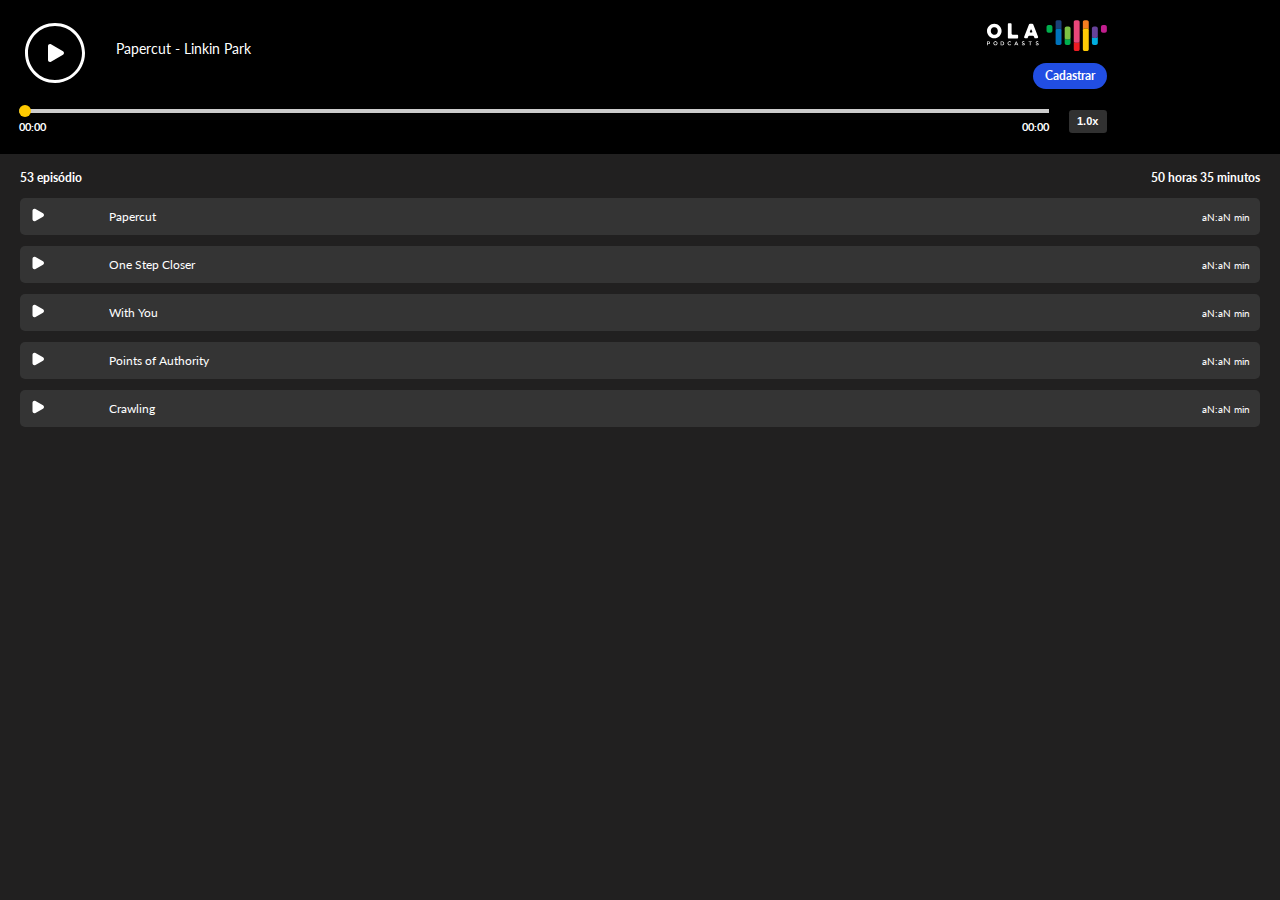
==== darkui.html @ 28bf9ffc "Update" ====
<!DOCTYPE html>
<html lang="en">

<head>
	<meta charset="UTF-8">
	<meta name="viewport"
		content="width=device-width, initial-scale=1.0, user-scalable=1.0, minimum-scale=1.0, maximum-scale=1.0">
	<title>Embed Ola Podcast</title>

	<link rel="canonical" href="https://www.olapodcasts.com/" /> <!-- Tag exclusiva da Home -->
	<link rel="icon" type="image/png" sizes="192x192" href="assets/img/favicon/android-icon-192x192.png">
	<link rel="icon" type="image/png" sizes="32x32" href="assets/img/favicon/favicon-32x32.png">
	<link rel="icon" type="image/png" sizes="16x16" href="assets/img/favicon/favicon-16x16.png">
	<link rel="preconnect" href="https://fonts.gstatic.com">
	<link
		href="https://fonts.googleapis.com/css2?family=Lato:ital,wght@0,100;0,300;0,400;0,700;0,900;1,100;1,300;1,400;1,700;1,900&display=swap"
		rel="stylesheet">

	<link rel="stylesheet" href="./assets/css/style.css">
</head>

<body class="bx-eb-ola body-embed_olapodcast dark-ui-embed_olapodcast">
	<div class="bx-eb-ola main-embed_olapodcast">

		<div class="bx-eb-ola header-embed_olapodcast">
			<div class="bx-eb-ola top-box-embed_olapodcast">
				<div class="cta-box-embed_olapodcast">
					<svg width="130" height="34" viewBox="0 0 130 34" fill="none" xmlns="http://www.w3.org/2000/svg">
						<path
							d="M117.859 19.2539H115.831C114.631 19.2539 113.656 18.3013 113.656 17.1257V24.5638C113.656 25.7394 114.631 26.692 115.831 26.692H117.859C119.06 26.692 120.032 25.7394 120.035 24.5663V17.1284C120.032 18.3015 119.06 19.2539 117.859 19.2539Z"
							fill="#00AEDF" />
						<path
							d="M117.859 6.63226H115.831C114.631 6.63226 113.656 7.58478 113.656 8.76037V11.3521V17.1259C113.656 18.3015 114.631 19.254 115.831 19.254H117.859C119.06 19.254 120.032 18.3015 120.035 17.1284V11.3521V8.76037C120.035 7.58478 119.06 6.63226 117.859 6.63226Z"
							fill="#66429A" />
						<path
							d="M127.672 13.3573H125.617C124.424 13.3573 123.456 12.3897 123.456 11.1966V7.25136C123.456 6.05819 124.424 5.09074 125.617 5.09074H127.672C128.865 5.09074 129.833 6.05833 129.833 7.25136V11.1966C129.833 12.3898 128.865 13.3573 127.672 13.3573Z"
							fill="#C21E8E" />
						<path
							d="M68.7135 13.3573H66.6582C65.465 13.3573 64.4976 12.3897 64.4976 11.1966V7.25136C64.4976 6.05819 65.465 5.09074 66.6582 5.09074H68.7135C69.9066 5.09074 70.8741 6.05833 70.8741 7.25136V11.1966C70.8741 12.3898 69.9065 13.3573 68.7135 13.3573Z"
							fill="#00AE4D" />
						<path
							d="M108.292 0H105.798C104.725 0 103.855 0.859756 103.855 1.91998V10.7427C103.855 9.6825 104.725 8.82274 105.798 8.82274H108.292C109.364 8.82274 110.234 9.6825 110.234 10.7427V1.91998C110.234 0.859624 109.364 0 108.292 0Z"
							fill="#F57E20" />
						<path
							d="M108.292 8.82261H105.798C104.725 8.82261 103.855 9.68236 103.855 10.7426V16.1079V31.4394C103.855 32.4996 104.725 33.3593 105.798 33.3593H108.292C109.364 33.3593 110.234 32.5021 110.234 31.4419V16.1104V10.7426C110.234 9.68236 109.364 8.82261 108.292 8.82261Z"
							fill="#FFCB05" />
						<path
							d="M78.7646 0H76.2706C75.1978 0 74.328 0.689285 74.328 1.53649V10.7606C74.328 9.91336 75.1978 9.22407 76.2706 9.22407H78.7646C79.8374 9.22407 80.7072 9.91085 80.7072 10.7606V1.53649C80.7072 0.686774 79.8374 0 78.7646 0Z"
							fill="#1B4178" />
						<path
							d="M78.7646 9.22395H76.2706C75.1978 9.22395 74.328 9.91323 74.328 10.7604V23.9398V25.1555C74.328 26.0052 75.1978 26.6919 76.2706 26.6919H78.7646C79.8374 26.6919 80.7072 26.0052 80.7072 25.158V23.9423V10.7604C80.7072 9.91085 79.8374 9.22395 78.7646 9.22395Z"
							fill="#0073BC" />
						<path
							d="M88.3648 20.7479H86.3369C85.1362 20.7479 84.1613 19.7954 84.1613 18.6198V24.5665C84.1613 25.7421 85.1362 26.6946 86.3369 26.6946H88.3648C89.5655 26.6946 90.5404 25.7421 90.5404 24.5665V18.6198C90.5404 19.7954 89.5655 20.7479 88.3648 20.7479Z"
							fill="#00AE4D" />
						<path
							d="M88.3648 6.63226H86.3369C85.1339 6.63226 84.1613 7.58478 84.1613 8.76037V10.4783V18.6199C84.1613 19.7955 85.1362 20.7481 86.3369 20.7481H88.3648C89.5655 20.7481 90.5404 19.7955 90.5404 18.6199V10.4783V8.76037C90.5404 7.58478 89.5655 6.63226 88.3648 6.63226Z"
							fill="#7BC143" />
						<path
							d="M98.431 24.3759H95.937C94.8642 24.3759 93.9944 23.5162 93.9944 22.4559V31.442C93.9944 32.5022 94.8642 33.362 95.937 33.362H98.431C99.5038 33.362 100.374 32.5022 100.374 31.442V22.4559C100.374 23.5162 99.5038 24.3759 98.431 24.3759Z"
							fill="#ED1C24" />
						<path
							d="M98.431 0H95.937C94.8642 0 93.9944 0.859756 93.9944 1.91998V5.211V22.4558C93.9944 23.516 94.8642 24.3758 95.937 24.3758H98.431C99.5038 24.3758 100.374 23.516 100.374 22.4558V5.211V1.91998C100.374 0.859624 99.5038 0 98.431 0Z"
							fill="#E9477A" />
						<path fill-rule="evenodd" clip-rule="evenodd"
							d="M1.65687 22.9245H0V22.9247H0.00396444V27.0979H0.73514V25.7561H1.57124C1.80462 25.7561 2.0224 25.725 2.22855 25.6628C2.4347 25.6005 2.61363 25.5111 2.76533 25.3905C2.91704 25.2739 3.03756 25.1261 3.12702 24.9472C3.21649 24.7683 3.2593 24.5621 3.2593 24.3287V24.3171C3.2593 24.107 3.22032 23.9164 3.14645 23.7453C3.07258 23.578 2.96765 23.4303 2.82757 23.3058C2.68763 23.1813 2.52033 23.0879 2.32198 23.0218C2.12362 22.9556 1.90188 22.9245 1.65687 22.9245ZM2.25973 24.8848C2.09639 25.0248 1.87465 25.0948 1.59463 25.0948V25.0988H0.731171V23.5896H1.59463C1.87068 23.5896 2.09243 23.6519 2.25576 23.7764C2.42306 23.9008 2.50473 24.0874 2.50473 24.3364V24.348C2.50473 24.5659 2.42306 24.7447 2.25973 24.8848Z"
							fill="#313131" />
						<path fill-rule="evenodd" clip-rule="evenodd"
							d="M8.26091 26.9305C8.52931 27.0472 8.82492 27.1016 9.15159 27.1016C9.47443 27.1016 9.77005 27.0433 10.0423 26.9305C10.3105 26.8176 10.5439 26.6621 10.7384 26.4637C10.933 26.2692 11.0847 26.0398 11.1935 25.7792C11.3024 25.5186 11.3569 25.2426 11.3569 24.9469V24.9353C11.3569 24.6398 11.3024 24.3636 11.1935 24.1031C11.0847 23.8425 10.9369 23.613 10.7424 23.4185C10.5479 23.2241 10.3185 23.0686 10.0501 22.9557C9.78168 22.8429 9.48606 22.7846 9.15939 22.7846C8.83272 22.7846 8.5371 22.8391 8.26871 22.9557C8.00045 23.0686 7.77091 23.2241 7.57255 23.4225C7.37803 23.617 7.22633 23.8465 7.11744 24.107C7.00855 24.3675 6.9541 24.6437 6.9541 24.9393V24.9509C6.9541 25.2464 7.00855 25.5226 7.11744 25.7832C7.22633 26.0476 7.37803 26.2732 7.56859 26.4677C7.76311 26.6621 7.99252 26.8178 8.26091 26.9305ZM9.73504 26.3082C9.56008 26.386 9.36952 26.4249 9.16337 26.4249C8.95325 26.4249 8.76269 26.3822 8.58773 26.3042C8.41277 26.2265 8.26106 26.1176 8.13658 25.9853C8.01223 25.8532 7.91496 25.6975 7.84493 25.5147C7.77489 25.332 7.73987 25.1413 7.73987 24.9391V24.9275C7.73987 24.7253 7.77489 24.5347 7.84493 24.3558C7.91483 24.1769 8.01209 24.0213 8.13658 23.8891C8.26106 23.7568 8.40893 23.6519 8.5839 23.574C8.75886 23.4962 8.94942 23.4573 9.15557 23.4573C9.36555 23.4573 9.55624 23.5 9.73121 23.5779C9.90617 23.6556 10.0579 23.7645 10.1824 23.8967C10.3067 24.0289 10.404 24.1845 10.474 24.3673C10.5441 24.5501 10.5791 24.7408 10.5791 24.9429V24.9546C10.5791 25.1569 10.5441 25.3475 10.474 25.5264C10.4041 25.7053 10.3068 25.8608 10.1824 25.9931C10.0579 26.1254 9.91001 26.2303 9.73504 26.3082Z"
							fill="#313131" />
						<path fill-rule="evenodd" clip-rule="evenodd"
							d="M16.351 22.9245H14.7836V27.1017H16.351C16.6776 27.1017 16.9771 27.0511 17.2533 26.9422C17.5256 26.8372 17.7628 26.6894 17.9612 26.5027C18.1596 26.3161 18.3113 26.0944 18.4202 25.8416C18.529 25.5848 18.5835 25.3126 18.5835 25.017V25.0053C18.5835 24.7097 18.529 24.4375 18.4202 24.1847C18.3113 23.9281 18.1596 23.7103 17.9612 23.5236C17.7628 23.3368 17.5295 23.1891 17.2533 23.084C16.9811 22.9751 16.6816 22.9245 16.351 22.9245ZM16.9421 26.3316C16.7633 26.4016 16.565 26.4366 16.3432 26.4366V26.4405H15.5148V23.5895H16.3432C16.561 23.5895 16.7632 23.6284 16.9421 23.6984C17.121 23.7684 17.2766 23.8695 17.4011 23.994C17.5294 24.1185 17.6266 24.2702 17.6967 24.4452C17.7667 24.6201 17.8017 24.8108 17.8017 25.013V25.0246C17.8017 25.227 17.7667 25.4137 17.6967 25.5886C17.6266 25.7598 17.5255 25.9115 17.4011 26.036C17.2766 26.1643 17.121 26.2615 16.9421 26.3316Z"
							fill="#313131" />
						<path
							d="M24.4292 27.1016C24.1219 27.1016 23.8341 27.0472 23.5774 26.9343C23.3168 26.8214 23.0912 26.6699 22.9006 26.4792C22.7101 26.2886 22.5584 26.0591 22.4495 25.7947C22.3406 25.5341 22.2861 25.2502 22.2861 24.9546V24.943C22.2861 24.6435 22.3406 24.3673 22.4456 24.1067C22.5507 23.8461 22.7024 23.6167 22.8968 23.4222C23.0913 23.2238 23.3207 23.0721 23.5851 22.9594C23.8496 22.8467 24.1414 22.7883 24.4642 22.7883C24.6548 22.7883 24.8299 22.8039 24.9892 22.8349C25.1487 22.866 25.2926 22.9128 25.4248 22.9672C25.5571 23.0255 25.6776 23.0917 25.7904 23.1734C25.9032 23.2512 26.0082 23.3407 26.1093 23.4378L25.6348 23.9784C25.4675 23.8229 25.2887 23.6984 25.1019 23.605C24.9152 23.5077 24.7014 23.4611 24.4602 23.4611C24.258 23.4611 24.0752 23.4999 23.904 23.5777C23.7329 23.6556 23.5851 23.7605 23.4607 23.8928C23.3362 24.0251 23.2389 24.1806 23.1728 24.3595C23.1068 24.5385 23.0718 24.729 23.0718 24.9312V24.9428C23.0718 25.145 23.1068 25.3357 23.1728 25.5185C23.2389 25.7012 23.3362 25.8569 23.4607 25.993C23.5851 26.1291 23.7329 26.2342 23.904 26.3119C24.0752 26.3897 24.2579 26.4286 24.4602 26.4286C24.717 26.4286 24.9348 26.3819 25.1214 26.2808C25.3041 26.1836 25.487 26.0514 25.6698 25.8841L26.1443 26.3625C26.0354 26.4792 25.9226 26.5803 25.8059 26.6697C25.6892 26.7592 25.5609 26.837 25.4248 26.9031C25.2887 26.9692 25.1409 27.0198 24.9775 27.0509C24.8065 27.0822 24.6275 27.1016 24.4292 27.1016Z"
							fill="#313131" />
						<path fill-rule="evenodd" clip-rule="evenodd"
							d="M32.0795 22.8972H31.395L29.5436 27.1016H30.302L30.7337 26.0942H32.7212L33.1491 27.1016H33.9309L32.0795 22.8972ZM31.7256 23.7724L32.4529 25.4409H31.006L31.7256 23.7724Z"
							fill="#313131" />
						<path
							d="M39.3915 27.1016C39.0648 27.1016 38.7575 27.0472 38.4619 26.9383C38.1663 26.8294 37.8901 26.6621 37.6373 26.4365L38.0807 25.9115C38.2829 26.0864 38.489 26.2227 38.6991 26.312C38.9091 26.4053 39.1425 26.4521 39.4071 26.4521C39.6365 26.4521 39.8154 26.4055 39.9515 26.3082C40.0838 26.2149 40.1537 26.0864 40.1537 25.9271V25.9154C40.1537 25.8416 40.1421 25.7715 40.1148 25.7171C40.0876 25.6588 40.041 25.6042 39.9709 25.5538C39.9009 25.5033 39.8036 25.4527 39.6831 25.4099C39.5626 25.367 39.3991 25.3204 39.2047 25.2776C38.9792 25.227 38.7808 25.1687 38.6057 25.1026C38.4307 25.0365 38.2829 24.9587 38.1662 24.8654C38.0495 24.7721 37.9562 24.6592 37.894 24.5231C37.8317 24.387 37.8007 24.2237 37.8007 24.0331V24.0215C37.8007 23.8426 37.8357 23.6792 37.9096 23.5315C37.9796 23.3838 38.0807 23.2553 38.2052 23.1504C38.3297 23.0453 38.4814 22.9637 38.6563 22.9014C38.8313 22.8431 39.022 22.812 39.232 22.812C39.5392 22.812 39.8192 22.8586 40.0642 22.9481C40.3092 23.0375 40.5426 23.1658 40.7566 23.337L40.3598 23.8932C40.1653 23.7531 39.9787 23.6482 39.788 23.5743C39.6013 23.5004 39.4108 23.4654 39.2164 23.4654C38.9986 23.4654 38.8313 23.5121 38.7108 23.6093C38.5902 23.7066 38.5318 23.8233 38.5318 23.9632V23.9749C38.5318 24.0527 38.5474 24.1266 38.5747 24.1848C38.6019 24.2471 38.6525 24.3015 38.7302 24.3521C38.8041 24.4028 38.9052 24.4494 39.0374 24.4922C39.1697 24.535 39.3331 24.5817 39.5352 24.6283C39.757 24.6828 39.9514 24.745 40.1225 24.8151C40.2936 24.8811 40.4337 24.9668 40.5464 25.064C40.6592 25.1613 40.7448 25.274 40.8032 25.4063C40.8615 25.5346 40.8888 25.6863 40.8888 25.8574V25.8691C40.8888 26.0636 40.8538 26.2386 40.7799 26.3941C40.7061 26.5496 40.605 26.6819 40.4727 26.787C40.3404 26.8959 40.1849 26.9775 40.0021 27.032C39.8154 27.0744 39.6132 27.1016 39.3915 27.1016Z"
							fill="#313131" />
						<path d="M46.4197 23.6051H45.0857V22.9244H48.4967V23.6051H47.1627V27.1016H46.4199V23.6051H46.4197Z"
							fill="#313131" />
						<path
							d="M54.4472 27.1016C54.1206 27.1016 53.8133 27.0472 53.5177 26.9383C53.2221 26.8294 52.9459 26.6621 52.6931 26.4365L53.1365 25.9115C53.3387 26.0864 53.5448 26.2227 53.7549 26.312C53.9649 26.4015 54.1983 26.4521 54.4628 26.4521C54.6923 26.4521 54.8712 26.4055 55.0073 26.3082C55.1396 26.2149 55.2095 26.0864 55.2095 25.9271V25.9154C55.2095 25.8416 55.1979 25.7715 55.1706 25.7171C55.1434 25.6588 55.0968 25.6042 55.0267 25.5538C54.9567 25.5033 54.8594 25.4527 54.7389 25.4099C54.6184 25.367 54.4549 25.3204 54.2605 25.2776C54.0349 25.227 53.8366 25.1687 53.6615 25.1026C53.4864 25.0365 53.3387 24.9587 53.222 24.8654C53.1053 24.7721 53.012 24.6592 52.9497 24.5231C52.8875 24.387 52.8565 24.2237 52.8565 24.0331V24.0215C52.8565 23.8426 52.8915 23.6792 52.9653 23.5315C53.0354 23.3838 53.1365 23.2553 53.261 23.1504C53.3854 23.0453 53.5371 22.9637 53.7121 22.9014C53.8871 22.8431 54.0816 22.812 54.2877 22.812C54.595 22.812 54.875 22.8586 55.12 22.9481C55.365 23.0375 55.5984 23.1658 55.8123 23.337L55.4156 23.8932C55.2211 23.7531 55.0345 23.6482 54.844 23.5743C54.6572 23.5004 54.4667 23.4654 54.2722 23.4654C54.0544 23.4654 53.8871 23.5121 53.7666 23.6093C53.646 23.7066 53.5876 23.8233 53.5876 23.9632V23.9749C53.5876 24.0527 53.6032 24.1266 53.6304 24.1848C53.6577 24.2471 53.7083 24.3015 53.786 24.3521C53.8599 24.4028 53.9609 24.4494 54.0932 24.4922C54.2255 24.535 54.3888 24.5817 54.591 24.6283C54.8128 24.6828 55.0072 24.745 55.1783 24.8151C55.3494 24.8811 55.4895 24.9668 55.6022 25.064C55.7151 25.1613 55.8006 25.274 55.859 25.4063C55.9173 25.5346 55.9446 25.6863 55.9446 25.8574V25.8691C55.9446 26.0636 55.9096 26.2386 55.8357 26.3941C55.7619 26.5496 55.6608 26.6819 55.5285 26.787C55.3962 26.8959 55.2407 26.9775 55.0579 27.032C54.8673 27.0744 54.669 27.1016 54.4472 27.1016Z"
							fill="#313131" />
						<path fill-rule="evenodd" clip-rule="evenodd"
							d="M0.00366211 11.5446C0.00366211 7.18348 3.54246 3.64468 7.90361 3.64468C12.2708 3.64468 15.8036 7.18348 15.8036 11.5446C15.8036 15.9058 12.2648 19.4446 7.90361 19.4446C3.54246 19.4446 0.00366211 15.9058 0.00366211 11.5446ZM11.3938 13.1525C11.5765 12.6592 11.6678 12.1414 11.6678 11.5933H11.6618V11.5506C11.6618 11.0024 11.5705 10.4786 11.3877 9.99136C11.2049 9.50399 10.943 9.0716 10.608 8.69392C10.273 8.32246 9.87103 8.02393 9.40812 7.79862C8.9452 7.5733 8.42745 7.46362 7.86714 7.46362C7.30683 7.46362 6.79515 7.5733 6.33832 7.78646C5.88148 8.00569 5.48556 8.298 5.15665 8.66353C4.82165 9.02892 4.57202 9.46144 4.39534 9.94867C4.21866 10.442 4.13342 10.9597 4.13342 11.5079V11.5506C4.13342 12.0987 4.22474 12.6226 4.4075 13.1098C4.59026 13.6032 4.8461 14.0295 5.17501 14.4072C5.51001 14.7787 5.90593 15.0772 6.36884 15.3025C6.83176 15.5278 7.34951 15.6375 7.90982 15.6375C8.47621 15.6375 8.98789 15.5278 9.4508 15.3147C9.91372 15.0954 10.3098 14.803 10.6325 14.4376C10.9552 14.0722 11.211 13.6397 11.3938 13.1525Z"
							fill="#313131" />
						<path
							d="M23.7035 3.32182H25.543C26.1521 3.32182 26.6455 3.81513 26.6455 4.42434V14.4134C26.6455 15.0225 27.1388 15.5159 27.748 15.5159H32.6147C33.2237 15.5159 33.7172 16.0092 33.7172 16.6184V18.5432C33.7172 19.1522 33.2239 19.6457 32.6147 19.6457H23.7036C23.0946 19.6457 22.6011 19.1524 22.6011 18.5432V4.4242C22.5949 3.81513 23.0884 3.32182 23.7035 3.32182Z"
							fill="#313131" />
						<path fill-rule="evenodd" clip-rule="evenodd"
							d="M50.0285 4.30857L55.3094 17.9218C55.6201 18.6527 55.0841 19.4567 54.2858 19.4446H52.355C51.9044 19.4446 51.5024 19.1766 51.3318 18.7624L50.8322 17.5443C50.6618 17.1301 50.2537 16.8621 49.809 16.8621H45.6612C45.2105 16.8621 44.8085 17.1362 44.6379 17.5564L44.1507 18.7624C43.9802 19.1826 43.5782 19.4567 43.1275 19.4567H41.288C40.4961 19.4567 39.9601 18.6527 40.2708 17.9218L45.5517 4.30857C45.7283 3.9005 46.1242 3.63858 46.5689 3.63858H49.0114C49.4559 3.63858 49.8579 3.9005 50.0285 4.30857ZM46.8492 13.1526H48.6521C49.0053 13.1526 49.249 12.7933 49.1211 12.4644L48.2258 10.1986C48.0614 9.77834 47.4645 9.77834 47.2938 10.1986L46.3863 12.4644C46.2523 12.7933 46.4959 13.1526 46.8492 13.1526Z"
							fill="#313131" />
					</svg>
					<a href="https://www.olapodcasts.com" class="btn-embed_olapodcast">Cadastrar</a>

				</div>
				<div class="thumb-embed_olapodcast">
					<img alt="" src="./assets/img/thumb-epi.jpg">
				</div>
			</div>
			<div class="bx-eb-ola player-embed_olapodcast">
				<div class="bx-eb-ola top-player-embed_olapodcast">
					<div class="bx-eb-ola div-play-embed_olapodcast">
						<button class="bx-eb-ola" id="embed_ola_podcast_play_pause">
							<svg class="pause" width="60" height="60" viewBox="0 0 60 60" fill="none"
								xmlns="http://www.w3.org/2000/svg">
								<path fill-rule="evenodd" clip-rule="evenodd"
									d="M56.6463 43.7967C51.6518 53.4231 41.594 60 30 60C13.4315 60 0 46.5685 0 30C0 13.4315 13.4315 0 30 0C46.5685 0 60 13.4315 60 30C60 34.9746 58.7892 39.6663 56.6463 43.7967ZM3 30C3 44.9117 15.0883 57 30 57C40.1933 57 49.3719 51.3034 53.9833 42.4151C55.9562 38.6127 57 34.3846 57 30C57 15.0883 44.9117 3 30 3C15.0883 3 3 15.0883 3 30ZM33 23.5C33 22.1193 34.1193 21 35.5 21C36.8807 21 38 22.1193 38 23.5V36.5C38 37.8807 36.8807 39 35.5 39C34.1193 39 33 37.8807 33 36.5V23.5ZM24.5 21C23.1193 21 22 22.1193 22 23.5V36.5C22 37.8807 23.1193 39 24.5 39C25.8807 39 27 37.8807 27 36.5V23.5C27 22.1193 25.8807 21 24.5 21Z"
									fill="#F57E20" />
							</svg>


							<svg class="play" width="60" height="60" viewBox="0 0 60 60" fill="none"
								xmlns="http://www.w3.org/2000/svg">
								<path fill-rule="evenodd" clip-rule="evenodd"
									d="M56.6463 43.7967C51.6518 53.4231 41.594 60 30 60C13.4315 60 0 46.5685 0 30C0 13.4315 13.4315 0 30 0C46.5685 0 60 13.4315 60 30C60 34.9746 58.7892 39.6663 56.6463 43.7967ZM3 30C3 44.9117 15.0883 57 30 57C40.1933 57 49.3719 51.3034 53.9833 42.4151C55.9562 38.6127 57 34.3846 57 30C57 15.0883 44.9117 3 30 3C15.0883 3 3 15.0883 3 30Z"
									fill="#313131" />
								<path
									d="M38 28.2679C39.3333 29.0378 39.3333 30.9623 38 31.7321L26 38.6603C24.6667 39.4301 23 38.4678 23 36.9282L23 23.0718C23 21.5322 24.6667 20.5699 26 21.3397L38 28.2679Z"
									fill="#313131" />
							</svg>
						</button>
					</div>
					<div class="bx-eb-ola infos-box-embed_olapodcast">
						<h2>Gastronomia Vegetal - Ft. Daniel Biron Silva Sauro</h2>
						<div class="bx-eb-ola socials-embed_olapodcast">
							<a href="#" class="bx-eb-ola link-embed_olapodcast">
								<svg width="19" height="19" viewBox="0 0 19 19" fill="none" xmlns="http://www.w3.org/2000/svg">
									<path
										d="M9.50237 0H9.49763C4.25956 0 0 4.26075 0 9.5C0 11.5781 0.66975 13.5043 1.80856 15.0682L0.624625 18.5974L4.27619 17.4301C5.77838 18.4253 7.57031 19 9.50237 19C14.7404 19 19 14.7381 19 9.5C19 4.26194 14.7404 0 9.50237 0Z"
										fill="#4CAF50" />
									<path
										d="M15.0297 13.4153C14.8005 14.0624 13.8909 14.5992 13.1653 14.7559C12.6689 14.8616 12.0205 14.946 9.83792 14.0411C7.0461 12.8845 5.24823 10.0475 5.10811 9.86345C4.97392 9.67939 3.97998 8.36126 3.97998 6.99801C3.97998 5.63476 4.67229 4.97095 4.95136 4.68595C5.18054 4.45201 5.55936 4.34514 5.92273 4.34514C6.04029 4.34514 6.14598 4.35108 6.24098 4.35583C6.52004 4.3677 6.66017 4.38433 6.84423 4.82489C7.07342 5.37708 7.63154 6.74033 7.69804 6.88045C7.76573 7.02058 7.83342 7.21058 7.73842 7.39464C7.64936 7.58464 7.57098 7.66895 7.43086 7.83045C7.29073 7.99195 7.15773 8.11545 7.01761 8.28883C6.88935 8.43964 6.74448 8.60114 6.90598 8.8802C7.06748 9.15333 7.6256 10.0641 8.44735 10.7956C9.50779 11.7397 10.3675 12.0413 10.6751 12.1696C10.9043 12.2646 11.1774 12.242 11.3449 12.0639C11.5574 11.8347 11.8199 11.4547 12.087 11.0806C12.277 10.8123 12.5169 10.779 12.7687 10.874C13.0252 10.9631 14.3825 11.634 14.6615 11.7729C14.9406 11.9131 15.1247 11.9796 15.1924 12.0971C15.2589 12.2147 15.2589 12.7669 15.0297 13.4153Z"
										fill="#FAFAFA" />
								</svg>
							</a>
							<a href="#" class="bx-eb-ola link-embed_olapodcast">
								<svg width="20" height="19" viewBox="0 0 20 19" fill="none" xmlns="http://www.w3.org/2000/svg">
									<g clip-path="url(#clip0)">
										<path
											d="M13.8245 0H6.69946C3.42078 0 0.761963 2.65881 0.761963 5.9375V13.0625C0.761963 16.3412 3.42078 19 6.69946 19H13.8245C17.1031 19 19.762 16.3412 19.762 13.0625V5.9375C19.762 2.65881 17.1031 0 13.8245 0ZM17.9807 13.0625C17.9807 15.3544 16.1163 17.2188 13.8245 17.2188H6.69946C4.40759 17.2188 2.54321 15.3544 2.54321 13.0625V5.9375C2.54321 3.64563 4.40759 1.78125 6.69946 1.78125H13.8245C16.1163 1.78125 17.9807 3.64563 17.9807 5.9375V13.0625Z"
											fill="url(#paint0_linear)" />
										<path
											d="M10.262 4.75C7.63878 4.75 5.51196 6.87681 5.51196 9.5C5.51196 12.1232 7.63878 14.25 10.262 14.25C12.8852 14.25 15.012 12.1232 15.012 9.5C15.012 6.87681 12.8852 4.75 10.262 4.75ZM10.262 12.4688C8.62559 12.4688 7.29321 11.1364 7.29321 9.5C7.29321 7.86244 8.62559 6.53125 10.262 6.53125C11.8983 6.53125 13.2307 7.86244 13.2307 9.5C13.2307 11.1364 11.8983 12.4688 10.262 12.4688Z"
											fill="url(#paint1_linear)" />
										<path
											d="M15.3682 5.02668C15.7177 5.02668 16.0011 4.7433 16.0011 4.39374C16.0011 4.04418 15.7177 3.76081 15.3682 3.76081C15.0186 3.76081 14.7352 4.04418 14.7352 4.39374C14.7352 4.7433 15.0186 5.02668 15.3682 5.02668Z"
											fill="url(#paint2_linear)" />
									</g>
									<defs>
										<linearGradient id="paint0_linear" x1="2.50123" y1="17.2608" x2="18.0227" y2="1.73915"
											gradientUnits="userSpaceOnUse">
											<stop stop-color="#FFC107" />
											<stop offset="0.507" stop-color="#F44336" />
											<stop offset="0.99" stop-color="#9C27B0" />
										</linearGradient>
										<linearGradient id="paint1_linear" x1="6.9033" y1="12.8587" x2="13.6206" y2="6.14133"
											gradientUnits="userSpaceOnUse">
											<stop stop-color="#FFC107" />
											<stop offset="0.507" stop-color="#F44336" />
											<stop offset="0.99" stop-color="#9C27B0" />
										</linearGradient>
										<linearGradient id="paint2_linear" x1="14.9207" y1="4.84137" x2="15.8157" y2="3.94623"
											gradientUnits="userSpaceOnUse">
											<stop stop-color="#FFC107" />
											<stop offset="0.507" stop-color="#F44336" />
											<stop offset="0.99" stop-color="#9C27B0" />
										</linearGradient>
										<clipPath id="clip0">
											<rect width="19" height="19" fill="white" transform="translate(0.761963)" />
										</clipPath>
									</defs>
								</svg>
							</a>
							<a href="#" class="bx-eb-ola link-embed_olapodcast">
								<svg width="20" height="19" viewBox="0 0 20 19" fill="none" xmlns="http://www.w3.org/2000/svg">
									<path
										d="M17.1488 0H2.8988C1.58899 0 0.523804 1.06519 0.523804 2.375V16.625C0.523804 17.9348 1.58899 19 2.8988 19H17.1488C18.4586 19 19.5238 17.9348 19.5238 16.625V2.375C19.5238 1.06519 18.4586 0 17.1488 0Z"
										fill="#1976D2" />
									<path
										d="M16.5551 9.5H13.5863V7.125C13.5863 6.4695 14.1183 6.53125 14.7738 6.53125H15.9613V3.5625H13.5863C11.6186 3.5625 10.0238 5.15731 10.0238 7.125V9.5H7.6488V12.4688H10.0238V19H13.5863V12.4688H15.3676L16.5551 9.5Z"
										fill="#FAFAFA" />
								</svg>
							</a>
							<a href="#" class="bx-eb-ola link-embed_olapodcast">
								<svg width="24" height="19" viewBox="0 0 24 19" fill="none" xmlns="http://www.w3.org/2000/svg">
									<path
										d="M23.8095 2.24931C22.9347 2.63077 22.0025 2.88362 21.0307 3.00638C22.0305 2.413 22.7935 1.48054 23.1523 0.356615C22.2201 0.909077 21.191 1.29931 20.0942 1.51708C19.2091 0.580231 17.9476 0 16.5715 0C13.9015 0 11.752 2.15431 11.752 4.79531C11.752 5.17531 11.7844 5.54069 11.8638 5.88854C7.85443 5.69415 4.30675 3.78392 1.92349 0.874C1.50741 1.59162 1.26335 2.413 1.26335 3.29723C1.26335 4.95754 2.12344 6.42931 3.40549 7.28138C2.63067 7.26677 1.87056 7.04315 1.2266 6.69092C1.2266 6.70554 1.2266 6.72454 1.2266 6.74354C1.2266 9.07323 2.89826 11.0083 5.09038 11.4541C4.69783 11.5608 4.26999 11.6119 3.82598 11.6119C3.51723 11.6119 3.20554 11.5944 2.91296 11.5301C3.53781 13.4286 5.31092 14.8244 7.41924 14.8697C5.77845 16.1456 3.69513 16.9144 1.43978 16.9144C1.04429 16.9144 0.664966 16.8968 0.285645 16.8486C2.4219 18.2181 4.95365 19 7.68388 19C16.5582 19 21.41 11.6923 21.41 5.358C21.41 5.14608 21.4027 4.94146 21.3924 4.73831C22.3495 4.06308 23.1537 3.21977 23.8095 2.24931Z"
										fill="#03A9F4" />
								</svg>
							</a>
						</div>
					</div>

					<div class="cta-box-embed_olapodcast">
						<svg width="130" height="34" viewBox="0 0 130 34" fill="none" xmlns="http://www.w3.org/2000/svg">
							<path
								d="M117.859 19.2539H115.831C114.631 19.2539 113.656 18.3013 113.656 17.1257V24.5638C113.656 25.7394 114.631 26.692 115.831 26.692H117.859C119.06 26.692 120.032 25.7394 120.035 24.5663V17.1284C120.032 18.3015 119.06 19.2539 117.859 19.2539Z"
								fill="#00AEDF" />
							<path
								d="M117.859 6.63226H115.831C114.631 6.63226 113.656 7.58478 113.656 8.76037V11.3521V17.1259C113.656 18.3015 114.631 19.254 115.831 19.254H117.859C119.06 19.254 120.032 18.3015 120.035 17.1284V11.3521V8.76037C120.035 7.58478 119.06 6.63226 117.859 6.63226Z"
								fill="#66429A" />
							<path
								d="M127.672 13.3573H125.617C124.424 13.3573 123.456 12.3897 123.456 11.1966V7.25136C123.456 6.05819 124.424 5.09074 125.617 5.09074H127.672C128.865 5.09074 129.833 6.05833 129.833 7.25136V11.1966C129.833 12.3898 128.865 13.3573 127.672 13.3573Z"
								fill="#C21E8E" />
							<path
								d="M68.7135 13.3573H66.6582C65.465 13.3573 64.4976 12.3897 64.4976 11.1966V7.25136C64.4976 6.05819 65.465 5.09074 66.6582 5.09074H68.7135C69.9066 5.09074 70.8741 6.05833 70.8741 7.25136V11.1966C70.8741 12.3898 69.9065 13.3573 68.7135 13.3573Z"
								fill="#00AE4D" />
							<path
								d="M108.292 0H105.798C104.725 0 103.855 0.859756 103.855 1.91998V10.7427C103.855 9.6825 104.725 8.82274 105.798 8.82274H108.292C109.364 8.82274 110.234 9.6825 110.234 10.7427V1.91998C110.234 0.859624 109.364 0 108.292 0Z"
								fill="#F57E20" />
							<path
								d="M108.292 8.82261H105.798C104.725 8.82261 103.855 9.68236 103.855 10.7426V16.1079V31.4394C103.855 32.4996 104.725 33.3593 105.798 33.3593H108.292C109.364 33.3593 110.234 32.5021 110.234 31.4419V16.1104V10.7426C110.234 9.68236 109.364 8.82261 108.292 8.82261Z"
								fill="#FFCB05" />
							<path
								d="M78.7646 0H76.2706C75.1978 0 74.328 0.689285 74.328 1.53649V10.7606C74.328 9.91336 75.1978 9.22407 76.2706 9.22407H78.7646C79.8374 9.22407 80.7072 9.91085 80.7072 10.7606V1.53649C80.7072 0.686774 79.8374 0 78.7646 0Z"
								fill="#1B4178" />
							<path
								d="M78.7646 9.22395H76.2706C75.1978 9.22395 74.328 9.91323 74.328 10.7604V23.9398V25.1555C74.328 26.0052 75.1978 26.6919 76.2706 26.6919H78.7646C79.8374 26.6919 80.7072 26.0052 80.7072 25.158V23.9423V10.7604C80.7072 9.91085 79.8374 9.22395 78.7646 9.22395Z"
								fill="#0073BC" />
							<path
								d="M88.3648 20.7479H86.3369C85.1362 20.7479 84.1613 19.7954 84.1613 18.6198V24.5665C84.1613 25.7421 85.1362 26.6946 86.3369 26.6946H88.3648C89.5655 26.6946 90.5404 25.7421 90.5404 24.5665V18.6198C90.5404 19.7954 89.5655 20.7479 88.3648 20.7479Z"
								fill="#00AE4D" />
							<path
								d="M88.3648 6.63226H86.3369C85.1339 6.63226 84.1613 7.58478 84.1613 8.76037V10.4783V18.6199C84.1613 19.7955 85.1362 20.7481 86.3369 20.7481H88.3648C89.5655 20.7481 90.5404 19.7955 90.5404 18.6199V10.4783V8.76037C90.5404 7.58478 89.5655 6.63226 88.3648 6.63226Z"
								fill="#7BC143" />
							<path
								d="M98.431 24.3759H95.937C94.8642 24.3759 93.9944 23.5162 93.9944 22.4559V31.442C93.9944 32.5022 94.8642 33.362 95.937 33.362H98.431C99.5038 33.362 100.374 32.5022 100.374 31.442V22.4559C100.374 23.5162 99.5038 24.3759 98.431 24.3759Z"
								fill="#ED1C24" />
							<path
								d="M98.431 0H95.937C94.8642 0 93.9944 0.859756 93.9944 1.91998V5.211V22.4558C93.9944 23.516 94.8642 24.3758 95.937 24.3758H98.431C99.5038 24.3758 100.374 23.516 100.374 22.4558V5.211V1.91998C100.374 0.859624 99.5038 0 98.431 0Z"
								fill="#E9477A" />
							<path fill-rule="evenodd" clip-rule="evenodd"
								d="M1.65687 22.9245H0V22.9247H0.00396444V27.0979H0.73514V25.7561H1.57124C1.80462 25.7561 2.0224 25.725 2.22855 25.6628C2.4347 25.6005 2.61363 25.5111 2.76533 25.3905C2.91704 25.2739 3.03756 25.1261 3.12702 24.9472C3.21649 24.7683 3.2593 24.5621 3.2593 24.3287V24.3171C3.2593 24.107 3.22032 23.9164 3.14645 23.7453C3.07258 23.578 2.96765 23.4303 2.82757 23.3058C2.68763 23.1813 2.52033 23.0879 2.32198 23.0218C2.12362 22.9556 1.90188 22.9245 1.65687 22.9245ZM2.25973 24.8848C2.09639 25.0248 1.87465 25.0948 1.59463 25.0948V25.0988H0.731171V23.5896H1.59463C1.87068 23.5896 2.09243 23.6519 2.25576 23.7764C2.42306 23.9008 2.50473 24.0874 2.50473 24.3364V24.348C2.50473 24.5659 2.42306 24.7447 2.25973 24.8848Z"
								fill="#313131" />
							<path fill-rule="evenodd" clip-rule="evenodd"
								d="M8.26091 26.9305C8.52931 27.0472 8.82492 27.1016 9.15159 27.1016C9.47443 27.1016 9.77005 27.0433 10.0423 26.9305C10.3105 26.8176 10.5439 26.6621 10.7384 26.4637C10.933 26.2692 11.0847 26.0398 11.1935 25.7792C11.3024 25.5186 11.3569 25.2426 11.3569 24.9469V24.9353C11.3569 24.6398 11.3024 24.3636 11.1935 24.1031C11.0847 23.8425 10.9369 23.613 10.7424 23.4185C10.5479 23.2241 10.3185 23.0686 10.0501 22.9557C9.78168 22.8429 9.48606 22.7846 9.15939 22.7846C8.83272 22.7846 8.5371 22.8391 8.26871 22.9557C8.00045 23.0686 7.77091 23.2241 7.57255 23.4225C7.37803 23.617 7.22633 23.8465 7.11744 24.107C7.00855 24.3675 6.9541 24.6437 6.9541 24.9393V24.9509C6.9541 25.2464 7.00855 25.5226 7.11744 25.7832C7.22633 26.0476 7.37803 26.2732 7.56859 26.4677C7.76311 26.6621 7.99252 26.8178 8.26091 26.9305ZM9.73504 26.3082C9.56008 26.386 9.36952 26.4249 9.16337 26.4249C8.95325 26.4249 8.76269 26.3822 8.58773 26.3042C8.41277 26.2265 8.26106 26.1176 8.13658 25.9853C8.01223 25.8532 7.91496 25.6975 7.84493 25.5147C7.77489 25.332 7.73987 25.1413 7.73987 24.9391V24.9275C7.73987 24.7253 7.77489 24.5347 7.84493 24.3558C7.91483 24.1769 8.01209 24.0213 8.13658 23.8891C8.26106 23.7568 8.40893 23.6519 8.5839 23.574C8.75886 23.4962 8.94942 23.4573 9.15557 23.4573C9.36555 23.4573 9.55624 23.5 9.73121 23.5779C9.90617 23.6556 10.0579 23.7645 10.1824 23.8967C10.3067 24.0289 10.404 24.1845 10.474 24.3673C10.5441 24.5501 10.5791 24.7408 10.5791 24.9429V24.9546C10.5791 25.1569 10.5441 25.3475 10.474 25.5264C10.4041 25.7053 10.3068 25.8608 10.1824 25.9931C10.0579 26.1254 9.91001 26.2303 9.73504 26.3082Z"
								fill="#313131" />
							<path fill-rule="evenodd" clip-rule="evenodd"
								d="M16.351 22.9245H14.7836V27.1017H16.351C16.6776 27.1017 16.9771 27.0511 17.2533 26.9422C17.5256 26.8372 17.7628 26.6894 17.9612 26.5027C18.1596 26.3161 18.3113 26.0944 18.4202 25.8416C18.529 25.5848 18.5835 25.3126 18.5835 25.017V25.0053C18.5835 24.7097 18.529 24.4375 18.4202 24.1847C18.3113 23.9281 18.1596 23.7103 17.9612 23.5236C17.7628 23.3368 17.5295 23.1891 17.2533 23.084C16.9811 22.9751 16.6816 22.9245 16.351 22.9245ZM16.9421 26.3316C16.7633 26.4016 16.565 26.4366 16.3432 26.4366V26.4405H15.5148V23.5895H16.3432C16.561 23.5895 16.7632 23.6284 16.9421 23.6984C17.121 23.7684 17.2766 23.8695 17.4011 23.994C17.5294 24.1185 17.6266 24.2702 17.6967 24.4452C17.7667 24.6201 17.8017 24.8108 17.8017 25.013V25.0246C17.8017 25.227 17.7667 25.4137 17.6967 25.5886C17.6266 25.7598 17.5255 25.9115 17.4011 26.036C17.2766 26.1643 17.121 26.2615 16.9421 26.3316Z"
								fill="#313131" />
							<path
								d="M24.4292 27.1016C24.1219 27.1016 23.8341 27.0472 23.5774 26.9343C23.3168 26.8214 23.0912 26.6699 22.9006 26.4792C22.7101 26.2886 22.5584 26.0591 22.4495 25.7947C22.3406 25.5341 22.2861 25.2502 22.2861 24.9546V24.943C22.2861 24.6435 22.3406 24.3673 22.4456 24.1067C22.5507 23.8461 22.7024 23.6167 22.8968 23.4222C23.0913 23.2238 23.3207 23.0721 23.5851 22.9594C23.8496 22.8467 24.1414 22.7883 24.4642 22.7883C24.6548 22.7883 24.8299 22.8039 24.9892 22.8349C25.1487 22.866 25.2926 22.9128 25.4248 22.9672C25.5571 23.0255 25.6776 23.0917 25.7904 23.1734C25.9032 23.2512 26.0082 23.3407 26.1093 23.4378L25.6348 23.9784C25.4675 23.8229 25.2887 23.6984 25.1019 23.605C24.9152 23.5077 24.7014 23.4611 24.4602 23.4611C24.258 23.4611 24.0752 23.4999 23.904 23.5777C23.7329 23.6556 23.5851 23.7605 23.4607 23.8928C23.3362 24.0251 23.2389 24.1806 23.1728 24.3595C23.1068 24.5385 23.0718 24.729 23.0718 24.9312V24.9428C23.0718 25.145 23.1068 25.3357 23.1728 25.5185C23.2389 25.7012 23.3362 25.8569 23.4607 25.993C23.5851 26.1291 23.7329 26.2342 23.904 26.3119C24.0752 26.3897 24.2579 26.4286 24.4602 26.4286C24.717 26.4286 24.9348 26.3819 25.1214 26.2808C25.3041 26.1836 25.487 26.0514 25.6698 25.8841L26.1443 26.3625C26.0354 26.4792 25.9226 26.5803 25.8059 26.6697C25.6892 26.7592 25.5609 26.837 25.4248 26.9031C25.2887 26.9692 25.1409 27.0198 24.9775 27.0509C24.8065 27.0822 24.6275 27.1016 24.4292 27.1016Z"
								fill="#313131" />
							<path fill-rule="evenodd" clip-rule="evenodd"
								d="M32.0795 22.8972H31.395L29.5436 27.1016H30.302L30.7337 26.0942H32.7212L33.1491 27.1016H33.9309L32.0795 22.8972ZM31.7256 23.7724L32.4529 25.4409H31.006L31.7256 23.7724Z"
								fill="#313131" />
							<path
								d="M39.3915 27.1016C39.0648 27.1016 38.7575 27.0472 38.4619 26.9383C38.1663 26.8294 37.8901 26.6621 37.6373 26.4365L38.0807 25.9115C38.2829 26.0864 38.489 26.2227 38.6991 26.312C38.9091 26.4053 39.1425 26.4521 39.4071 26.4521C39.6365 26.4521 39.8154 26.4055 39.9515 26.3082C40.0838 26.2149 40.1537 26.0864 40.1537 25.9271V25.9154C40.1537 25.8416 40.1421 25.7715 40.1148 25.7171C40.0876 25.6588 40.041 25.6042 39.9709 25.5538C39.9009 25.5033 39.8036 25.4527 39.6831 25.4099C39.5626 25.367 39.3991 25.3204 39.2047 25.2776C38.9792 25.227 38.7808 25.1687 38.6057 25.1026C38.4307 25.0365 38.2829 24.9587 38.1662 24.8654C38.0495 24.7721 37.9562 24.6592 37.894 24.5231C37.8317 24.387 37.8007 24.2237 37.8007 24.0331V24.0215C37.8007 23.8426 37.8357 23.6792 37.9096 23.5315C37.9796 23.3838 38.0807 23.2553 38.2052 23.1504C38.3297 23.0453 38.4814 22.9637 38.6563 22.9014C38.8313 22.8431 39.022 22.812 39.232 22.812C39.5392 22.812 39.8192 22.8586 40.0642 22.9481C40.3092 23.0375 40.5426 23.1658 40.7566 23.337L40.3598 23.8932C40.1653 23.7531 39.9787 23.6482 39.788 23.5743C39.6013 23.5004 39.4108 23.4654 39.2164 23.4654C38.9986 23.4654 38.8313 23.5121 38.7108 23.6093C38.5902 23.7066 38.5318 23.8233 38.5318 23.9632V23.9749C38.5318 24.0527 38.5474 24.1266 38.5747 24.1848C38.6019 24.2471 38.6525 24.3015 38.7302 24.3521C38.8041 24.4028 38.9052 24.4494 39.0374 24.4922C39.1697 24.535 39.3331 24.5817 39.5352 24.6283C39.757 24.6828 39.9514 24.745 40.1225 24.8151C40.2936 24.8811 40.4337 24.9668 40.5464 25.064C40.6592 25.1613 40.7448 25.274 40.8032 25.4063C40.8615 25.5346 40.8888 25.6863 40.8888 25.8574V25.8691C40.8888 26.0636 40.8538 26.2386 40.7799 26.3941C40.7061 26.5496 40.605 26.6819 40.4727 26.787C40.3404 26.8959 40.1849 26.9775 40.0021 27.032C39.8154 27.0744 39.6132 27.1016 39.3915 27.1016Z"
								fill="#313131" />
							<path d="M46.4197 23.6051H45.0857V22.9244H48.4967V23.6051H47.1627V27.1016H46.4199V23.6051H46.4197Z"
								fill="#313131" />
							<path
								d="M54.4472 27.1016C54.1206 27.1016 53.8133 27.0472 53.5177 26.9383C53.2221 26.8294 52.9459 26.6621 52.6931 26.4365L53.1365 25.9115C53.3387 26.0864 53.5448 26.2227 53.7549 26.312C53.9649 26.4015 54.1983 26.4521 54.4628 26.4521C54.6923 26.4521 54.8712 26.4055 55.0073 26.3082C55.1396 26.2149 55.2095 26.0864 55.2095 25.9271V25.9154C55.2095 25.8416 55.1979 25.7715 55.1706 25.7171C55.1434 25.6588 55.0968 25.6042 55.0267 25.5538C54.9567 25.5033 54.8594 25.4527 54.7389 25.4099C54.6184 25.367 54.4549 25.3204 54.2605 25.2776C54.0349 25.227 53.8366 25.1687 53.6615 25.1026C53.4864 25.0365 53.3387 24.9587 53.222 24.8654C53.1053 24.7721 53.012 24.6592 52.9497 24.5231C52.8875 24.387 52.8565 24.2237 52.8565 24.0331V24.0215C52.8565 23.8426 52.8915 23.6792 52.9653 23.5315C53.0354 23.3838 53.1365 23.2553 53.261 23.1504C53.3854 23.0453 53.5371 22.9637 53.7121 22.9014C53.8871 22.8431 54.0816 22.812 54.2877 22.812C54.595 22.812 54.875 22.8586 55.12 22.9481C55.365 23.0375 55.5984 23.1658 55.8123 23.337L55.4156 23.8932C55.2211 23.7531 55.0345 23.6482 54.844 23.5743C54.6572 23.5004 54.4667 23.4654 54.2722 23.4654C54.0544 23.4654 53.8871 23.5121 53.7666 23.6093C53.646 23.7066 53.5876 23.8233 53.5876 23.9632V23.9749C53.5876 24.0527 53.6032 24.1266 53.6304 24.1848C53.6577 24.2471 53.7083 24.3015 53.786 24.3521C53.8599 24.4028 53.9609 24.4494 54.0932 24.4922C54.2255 24.535 54.3888 24.5817 54.591 24.6283C54.8128 24.6828 55.0072 24.745 55.1783 24.8151C55.3494 24.8811 55.4895 24.9668 55.6022 25.064C55.7151 25.1613 55.8006 25.274 55.859 25.4063C55.9173 25.5346 55.9446 25.6863 55.9446 25.8574V25.8691C55.9446 26.0636 55.9096 26.2386 55.8357 26.3941C55.7619 26.5496 55.6608 26.6819 55.5285 26.787C55.3962 26.8959 55.2407 26.9775 55.0579 27.032C54.8673 27.0744 54.669 27.1016 54.4472 27.1016Z"
								fill="#313131" />
							<path fill-rule="evenodd" clip-rule="evenodd"
								d="M0.00366211 11.5446C0.00366211 7.18348 3.54246 3.64468 7.90361 3.64468C12.2708 3.64468 15.8036 7.18348 15.8036 11.5446C15.8036 15.9058 12.2648 19.4446 7.90361 19.4446C3.54246 19.4446 0.00366211 15.9058 0.00366211 11.5446ZM11.3938 13.1525C11.5765 12.6592 11.6678 12.1414 11.6678 11.5933H11.6618V11.5506C11.6618 11.0024 11.5705 10.4786 11.3877 9.99136C11.2049 9.50399 10.943 9.0716 10.608 8.69392C10.273 8.32246 9.87103 8.02393 9.40812 7.79862C8.9452 7.5733 8.42745 7.46362 7.86714 7.46362C7.30683 7.46362 6.79515 7.5733 6.33832 7.78646C5.88148 8.00569 5.48556 8.298 5.15665 8.66353C4.82165 9.02892 4.57202 9.46144 4.39534 9.94867C4.21866 10.442 4.13342 10.9597 4.13342 11.5079V11.5506C4.13342 12.0987 4.22474 12.6226 4.4075 13.1098C4.59026 13.6032 4.8461 14.0295 5.17501 14.4072C5.51001 14.7787 5.90593 15.0772 6.36884 15.3025C6.83176 15.5278 7.34951 15.6375 7.90982 15.6375C8.47621 15.6375 8.98789 15.5278 9.4508 15.3147C9.91372 15.0954 10.3098 14.803 10.6325 14.4376C10.9552 14.0722 11.211 13.6397 11.3938 13.1525Z"
								fill="#313131" />
							<path
								d="M23.7035 3.32182H25.543C26.1521 3.32182 26.6455 3.81513 26.6455 4.42434V14.4134C26.6455 15.0225 27.1388 15.5159 27.748 15.5159H32.6147C33.2237 15.5159 33.7172 16.0092 33.7172 16.6184V18.5432C33.7172 19.1522 33.2239 19.6457 32.6147 19.6457H23.7036C23.0946 19.6457 22.6011 19.1524 22.6011 18.5432V4.4242C22.5949 3.81513 23.0884 3.32182 23.7035 3.32182Z"
								fill="#313131" />
							<path fill-rule="evenodd" clip-rule="evenodd"
								d="M50.0285 4.30857L55.3094 17.9218C55.6201 18.6527 55.0841 19.4567 54.2858 19.4446H52.355C51.9044 19.4446 51.5024 19.1766 51.3318 18.7624L50.8322 17.5443C50.6618 17.1301 50.2537 16.8621 49.809 16.8621H45.6612C45.2105 16.8621 44.8085 17.1362 44.6379 17.5564L44.1507 18.7624C43.9802 19.1826 43.5782 19.4567 43.1275 19.4567H41.288C40.4961 19.4567 39.9601 18.6527 40.2708 17.9218L45.5517 4.30857C45.7283 3.9005 46.1242 3.63858 46.5689 3.63858H49.0114C49.4559 3.63858 49.8579 3.9005 50.0285 4.30857ZM46.8492 13.1526H48.6521C49.0053 13.1526 49.249 12.7933 49.1211 12.4644L48.2258 10.1986C48.0614 9.77834 47.4645 9.77834 47.2938 10.1986L46.3863 12.4644C46.2523 12.7933 46.4959 13.1526 46.8492 13.1526Z"
								fill="#313131" />
						</svg>
						<a href="https://www.olapodcasts.com" class="btn-embed_olapodcast">Cadastrar</a>

					</div>
				</div>
				<div class="bx-eb-ola bottom-player-embed_olapodcast">
					<div class="bx-eb-ola players-bar-slider-embed_olapodcast">
						<div class="bx-eb-ola progress-bar-embed_olapodcast">
							<input class="bx-eb-ola progress-bar_track-embed_olapodcast" type="range" min="0" max="100" value="0" id="embed_olapodcast_seekbar" step="1" style="--min: 0; --max: 184.776; --val: 0;">

							

							<button style="display: none;" id="embed_olapodcast_unmuted">mute</button>
							<button style="display: none;" class="display-none-embed_olapodcast" id="embed_olapodcast_muted">unmute</button>
							<input style="display: none;" type="range" min="0" max="100" id="embed_olapodcast_vol_control" step="1">
						</div>
						<div class="bx-eb-ola progress-bar-time-embed_olapodcast left" id="current-duration">00:00</div>
						<div class="bx-eb-ola progress-bar-time-embed_olapodcast right" id="total-duration">00:00</div>
					</div>
                    <div class="bx-eb-ola btn-time-embed_olapodcast">
						<select id="speedlist" class="bx-eb-ola btn-playbackrate-embed_olapodcast">
							<option value="0.5">0.5x</option>
							<option value="1" selected>1.0x</option>
							<option value="1.5">1.5x</option>
							<option value="2">2.0x</option>
						</select>
                    </div>
				</div>
			</div>
		</div>

		<div class="bx-eb-ola playlist-embed_olapodcast">

			<div id="acc1" class="bx-eb-ola acc-content-embed_olapodcast scrollhere">
				<div class="bx-eb-ola inner">
					<div class="bx-eb-ola header-playlist">
						<span>53 episódio</span>
						<span>50 horas 35 minutos</span>
					</div>
					<ul class="bx-eb-ola ul-embed_olapodcast">
					</ul>
				</div><!-- / .inner -->
			</div>

		</div>

	</div>

	<script src="./assets/js/loadData.js" type="module"></script>
	<script src="./assets/js/index.js" type="module"></script>
	<script src="./assets/js/fetchAudio.js"></script>
	<!-- <script src="./assets/js/accordion.js"></script> -->
	<script>
		const _R = document.querySelector('#embed_olapodcast_seekbar');

		document.documentElement.classList.add('js');

		_R.addEventListener('input', e => {
		_R.style.setProperty('--val', +_R.value);
		}, false);
	</script>




</body>

</html>
---- assets/css/style.css ----
@charset "UTF-8";
[type='range'] {
  --range: calc(var(--max) - var(--min));
  --ratio: calc((var(--val) - var(--min))/var(--range));
  --sx: calc(.5*12px + var(--ratio)*(100% - 12px));
  margin: 0;
  padding: 0;
  width: 185px;
  height: 12px;
  background: transparent;
}

[type='range'], [type='range']::-webkit-slider-thumb {
  -webkit-appearance: none;
}

[type='range']::-webkit-slider-runnable-track {
  -webkit-box-sizing: border-box;
          box-sizing: border-box;
  border: none;
  width: 185px;
  height: 4px;
  background: #ccc;
}

.js [type='range']::-webkit-slider-runnable-track {
  background: -webkit-gradient(linear, left top, left bottom, from(#0E53DB), to(#0E53DB)) 0/var(--sx) 100% no-repeat #ccc;
  background: linear-gradient(#0E53DB, #0E53DB) 0/var(--sx) 100% no-repeat #ccc;
}

[type='range']::-moz-range-track {
  box-sizing: border-box;
  border: none;
  width: 185px;
  height: 4px;
  background: #ccc;
}

[type='range']::-ms-track {
  box-sizing: border-box;
  border: none;
  width: 185px;
  height: 4px;
  background: #ccc;
}

[type='range']::-moz-range-progress {
  height: 4px;
  background: #0E53DB;
}

[type='range']::-ms-fill-lower {
  height: 4px;
  background: #0E53DB;
}

[type='range']::-webkit-slider-thumb {
  top: -8px;
  margin-top: -4px;
  -webkit-box-sizing: border-box;
          box-sizing: border-box;
  border: none;
  width: 12px;
  height: 12px;
  background: #0E53DB;
  border-radius: 10px;
}

[type='range']::-moz-range-thumb {
  box-sizing: border-box;
  border: none;
  width: 12px;
  height: 12px;
  background: #0E53DB;
  border-radius: 10px;
}

[type='range']::-ms-thumb {
  margin-top: 0;
  box-sizing: border-box;
  border: none;
  width: 12px;
  height: 12px;
  background: #0E53DB;
  border-radius: 10px;
}

[type='range']::-ms-tooltip {
  display: none;
}

.scrollhere,
.scrollola {
  scrollbar-color: #cacaca #F4F4F4;
  scrollbar-width: thin;
  /* Handle */
  /* Handle on hover */
}

.scrollhere::-webkit-scrollbar-track,
.scrollola::-webkit-scrollbar-track {
  background: #EEE3F6;
  border-radius: 5px;
}

.scrollhere::-webkit-scrollbar,
.scrollola::-webkit-scrollbar {
  width: 9px;
  height: 9px;
  scroll-behavior: smooth;
}

.scrollhere::-webkit-scrollbar-track,
.scrollola::-webkit-scrollbar-track {
  background: transparent;
  border-radius: 5px;
}

.scrollhere::-webkit-scrollbar-track:hover,
.scrollola::-webkit-scrollbar-track:hover {
  background: #F4F4F4;
  border-radius: 5px;
}

.scrollhere::-webkit-scrollbar-thumb,
.scrollola::-webkit-scrollbar-thumb {
  background: #dbdbdb;
  border-radius: 5px;
  cursor: pointer;
}

.scrollhere::-webkit-scrollbar-thumb:hover,
.scrollola::-webkit-scrollbar-thumb:hover {
  background: #cacaca;
  border-radius: 5px;
  cursor: pointer;
}

input[type=range] {
  -webkit-appearance: none;
  -moz-appearance: none;
       appearance: none;
  display: inline-block;
  width: 18em;
  height: 0.5em;
  position: relative;
  left: 4em;
  border-radius: 5px;
  outline: none;
  height: 4px;
  border-radius: 2px;
  background: #F2F2F2;
  left: 0;
  z-index: 0;
}

.bx-eb-ola, .bx-eb-ola:before, .bx-eb-ola:after {
  -webkit-box-sizing: border-box;
          box-sizing: border-box;
}

.body-embed_olapodcast {
  margin: 0;
  overflow: hidden;
  font-family: 'Lato';
  background: #fff;
}

.display-none-embed_olapodcast {
  display: none;
}

.main-embed_olapodcast {
  width: 100%;
  margin: 0;
  padding: 0;
  height: auto;
  display: -webkit-box;
  display: -ms-flexbox;
  display: flex;
  -webkit-box-orient: vertical;
  -webkit-box-direction: normal;
      -ms-flex-direction: column;
          flex-direction: column;
  height: 100vh;
  border: 1px solid #E2E2E2;
}

.main-embed_olapodcast .header-embed_olapodcast {
  display: -webkit-box;
  display: -ms-flexbox;
  display: flex;
  -webkit-box-orient: vertical;
  -webkit-box-direction: normal;
      -ms-flex-direction: column;
          flex-direction: column;
}

@media only screen and (min-width: 460px) {
  .main-embed_olapodcast .header-embed_olapodcast {
    -webkit-box-orient: horizontal;
    -webkit-box-direction: reverse;
        -ms-flex-direction: row-reverse;
            flex-direction: row-reverse;
    -webkit-box-pack: justify;
        -ms-flex-pack: justify;
            justify-content: space-between;
  }
}

.main-embed_olapodcast .header-embed_olapodcast .top-box-embed_olapodcast {
  width: 100%;
  height: auto;
  display: -webkit-box;
  display: -ms-flexbox;
  display: flex;
  border-bottom: 1px solid #E2E2E2;
}

@media only screen and (min-width: 460px) {
  .main-embed_olapodcast .header-embed_olapodcast .top-box-embed_olapodcast {
    width: auto;
  }
}

.main-embed_olapodcast .header-embed_olapodcast .top-box-embed_olapodcast .cta-box-embed_olapodcast {
  width: 100%;
  display: -webkit-box;
  display: -ms-flexbox;
  display: flex;
  -webkit-box-orient: vertical;
  -webkit-box-direction: normal;
      -ms-flex-direction: column;
          flex-direction: column;
  -webkit-box-pack: center;
      -ms-flex-pack: center;
          justify-content: center;
  -webkit-box-align: center;
      -ms-flex-align: center;
          align-items: center;
}

@media only screen and (min-width: 460px) {
  .main-embed_olapodcast .header-embed_olapodcast .top-box-embed_olapodcast .cta-box-embed_olapodcast {
    display: none;
  }
}

.main-embed_olapodcast .header-embed_olapodcast .top-box-embed_olapodcast .cta-box-embed_olapodcast .btn-embed_olapodcast {
  background: #214EE3;
  color: #fff;
  padding: 4px 12px;
  display: -webkit-box;
  display: -ms-flexbox;
  display: flex;
  font-size: 12px;
  text-decoration: none;
  font-style: normal;
  font-weight: 700;
  line-height: 18px;
  letter-spacing: 0px;
  text-align: center;
  border-radius: 20px;
  margin-top: 10px;
}

.main-embed_olapodcast .header-embed_olapodcast .top-box-embed_olapodcast .thumb-embed_olapodcast {
  width: 154px;
  height: 154px;
  -ms-flex-negative: 0;
      flex-shrink: 0;
  margin: 0;
  padding: 0;
}

.main-embed_olapodcast .header-embed_olapodcast .top-box-embed_olapodcast .thumb-embed_olapodcast img {
  width: 100%;
}

.main-embed_olapodcast .header-embed_olapodcast .player-embed_olapodcast {
  width: 100%;
  display: -webkit-box;
  display: -ms-flexbox;
  display: flex;
  -webkit-box-orient: vertical;
  -webkit-box-direction: normal;
      -ms-flex-direction: column;
          flex-direction: column;
  border-bottom: 1px solid #E2E2E2;
  padding: 19px;
}

.main-embed_olapodcast .header-embed_olapodcast .player-embed_olapodcast .top-player-embed_olapodcast {
  display: -webkit-box;
  display: -ms-flexbox;
  display: flex;
  -webkit-box-align: center;
      -ms-flex-align: center;
          align-items: center;
}

.main-embed_olapodcast .header-embed_olapodcast .player-embed_olapodcast .top-player-embed_olapodcast .div-play-embed_olapodcast #embed_ola_podcast_play_pause {
  outline: none;
}

.main-embed_olapodcast .header-embed_olapodcast .player-embed_olapodcast .top-player-embed_olapodcast .div-play-embed_olapodcast.playing button svg.pause {
  display: block;
}

.main-embed_olapodcast .header-embed_olapodcast .player-embed_olapodcast .top-player-embed_olapodcast .div-play-embed_olapodcast.playing button svg.play {
  display: none;
}

.main-embed_olapodcast .header-embed_olapodcast .player-embed_olapodcast .top-player-embed_olapodcast .div-play-embed_olapodcast button {
  background: transparent;
  border: 0;
  cursor: pointer;
}

.main-embed_olapodcast .header-embed_olapodcast .player-embed_olapodcast .top-player-embed_olapodcast .div-play-embed_olapodcast button svg.pause {
  display: none;
}

.main-embed_olapodcast .header-embed_olapodcast .player-embed_olapodcast .top-player-embed_olapodcast .div-play-embed_olapodcast button svg.play {
  display: block;
}

.main-embed_olapodcast .header-embed_olapodcast .player-embed_olapodcast .top-player-embed_olapodcast .infos-box-embed_olapodcast {
  width: 100%;
  padding-left: 25px;
}

.main-embed_olapodcast .header-embed_olapodcast .player-embed_olapodcast .top-player-embed_olapodcast .infos-box-embed_olapodcast h2 {
  font-size: 14px;
  font-style: normal;
  font-weight: 400;
  line-height: 17px;
  letter-spacing: 0px;
  text-align: left;
  margin-top: 0;
  color: #606060;
}

.main-embed_olapodcast .header-embed_olapodcast .player-embed_olapodcast .top-player-embed_olapodcast .infos-box-embed_olapodcast .socials-embed_olapodcast {
  width: 100%;
  display: -webkit-box;
  display: -ms-flexbox;
  display: flex;
  display: none;
}

.main-embed_olapodcast .header-embed_olapodcast .player-embed_olapodcast .top-player-embed_olapodcast .infos-box-embed_olapodcast .socials-embed_olapodcast .link-embed_olapodcast {
  text-decoration: none;
  margin-right: 20px;
}

.main-embed_olapodcast .header-embed_olapodcast .player-embed_olapodcast .top-player-embed_olapodcast .cta-box-embed_olapodcast {
  width: 100%;
  display: none;
  -webkit-box-orient: vertical;
  -webkit-box-direction: normal;
      -ms-flex-direction: column;
          flex-direction: column;
  -webkit-box-pack: center;
      -ms-flex-pack: center;
          justify-content: center;
  -webkit-box-align: end;
      -ms-flex-align: end;
          align-items: flex-end;
}

@media only screen and (min-width: 580px) {
  .main-embed_olapodcast .header-embed_olapodcast .player-embed_olapodcast .top-player-embed_olapodcast .cta-box-embed_olapodcast {
    display: -webkit-box;
    display: -ms-flexbox;
    display: flex;
  }
}

.main-embed_olapodcast .header-embed_olapodcast .player-embed_olapodcast .top-player-embed_olapodcast .cta-box-embed_olapodcast svg {
  width: 120px;
}

.main-embed_olapodcast .header-embed_olapodcast .player-embed_olapodcast .top-player-embed_olapodcast .cta-box-embed_olapodcast .btn-embed_olapodcast {
  background: #214EE3;
  color: #fff;
  padding: 4px 12px;
  display: -webkit-box;
  display: -ms-flexbox;
  display: flex;
  font-size: 12px;
  text-decoration: none;
  font-style: normal;
  font-weight: 700;
  line-height: 18px;
  letter-spacing: 0px;
  text-align: center;
  border-radius: 20px;
  margin-top: 10px;
}

.main-embed_olapodcast .header-embed_olapodcast .player-embed_olapodcast .bottom-player-embed_olapodcast {
  width: 100%;
  display: -webkit-box;
  display: -ms-flexbox;
  display: flex;
  margin-top: 20px;
}

.main-embed_olapodcast .header-embed_olapodcast .player-embed_olapodcast .bottom-player-embed_olapodcast .players-bar-slider-embed_olapodcast {
  width: 100%;
  -webkit-box-orient: horizontal;
  -webkit-box-direction: normal;
      -ms-flex-direction: row;
          flex-direction: row;
  display: -webkit-box;
  display: -ms-flexbox;
  display: flex;
  -webkit-box-pack: justify;
      -ms-flex-pack: justify;
          justify-content: space-between;
  -ms-flex-wrap: wrap;
      flex-wrap: wrap;
  -webkit-box-align: center;
      -ms-flex-align: center;
          align-items: center;
}

.main-embed_olapodcast .header-embed_olapodcast .player-embed_olapodcast .bottom-player-embed_olapodcast .players-bar-slider-embed_olapodcast .progress-bar-time-embed_olapodcast {
  min-width: 40px;
  width: 50%;
  text-align: center;
  font-size: 11px;
  font-weight: bold;
  line-height: 16px;
  color: #7E7E7E;
  letter-spacing: normal;
  text-transform: none;
  margin-top: 10px;
}

.main-embed_olapodcast .header-embed_olapodcast .player-embed_olapodcast .bottom-player-embed_olapodcast .players-bar-slider-embed_olapodcast .progress-bar-time-embed_olapodcast.left {
  text-align: left;
}

.main-embed_olapodcast .header-embed_olapodcast .player-embed_olapodcast .bottom-player-embed_olapodcast .players-bar-slider-embed_olapodcast .progress-bar-time-embed_olapodcast.right {
  text-align: right;
}

.main-embed_olapodcast .header-embed_olapodcast .player-embed_olapodcast .bottom-player-embed_olapodcast .players-bar-slider-embed_olapodcast .progress-bar-embed_olapodcast {
  height: auto;
  position: relative;
  width: 100%;
}

.main-embed_olapodcast .header-embed_olapodcast .player-embed_olapodcast .bottom-player-embed_olapodcast .players-bar-slider-embed_olapodcast .progress-bar-embed_olapodcast .progress-bar_bg-embed_olapodcast {
  width: 100%;
  height: 4px;
  display: -webkit-box;
  display: -ms-flexbox;
  display: flex;
  border-radius: 2px;
  background: #F2F2F2;
  position: absolute;
  left: 0;
  z-index: 0;
}

.main-embed_olapodcast .header-embed_olapodcast .player-embed_olapodcast .bottom-player-embed_olapodcast .players-bar-slider-embed_olapodcast .progress-bar-embed_olapodcast .progress-bar_track-embed_olapodcast {
  width: 100%;
  height: 4px;
  margin: 0;
  display: -webkit-box;
  display: -ms-flexbox;
  display: flex;
  border-radius: 2px 0 0 2px;
  background: #0E53DB;
  background: #F2F2F2;
  position: absolute;
  left: 0;
  z-index: 1;
  /* para o Fire Fox */
  /* para browsers da MS */
}

.main-embed_olapodcast .header-embed_olapodcast .player-embed_olapodcast .bottom-player-embed_olapodcast .players-bar-slider-embed_olapodcast .progress-bar-embed_olapodcast .progress-bar_track-embed_olapodcast::-moz-range-thumb {
  width: 12px;
  height: 12px;
  margin-top: 3px;
  position: absolute;
  background: #0E53DB;
  border-radius: 10px;
  cursor: pointer;
  border: none;
}

.main-embed_olapodcast .header-embed_olapodcast .player-embed_olapodcast .bottom-player-embed_olapodcast .players-bar-slider-embed_olapodcast .progress-bar-embed_olapodcast .progress-bar_track-embed_olapodcast::-ms-range-thumb {
  width: 12px;
  height: 12px;
  margin-top: 3px;
  background: #0E53DB;
  border-radius: 10px;
  cursor: pointer;
  border: none;
}

.main-embed_olapodcast .header-embed_olapodcast .player-embed_olapodcast .bottom-player-embed_olapodcast .players-bar-slider-embed_olapodcast .progress-bar-embed_olapodcast .progress-bar_track-embed_olapodcast::-webkit-slider-thumb {
  all: unset;
  /* limpa os estilos iniciais */
  -webkit-appearance: none;
  /* remove a aparencia padão */
  border: none;
  width: 12px;
  height: 12px;
  margin-top: 3px;
  background: #0E53DB;
  border-radius: 10px;
  cursor: pointer;
  position: relative;
  top: -7px;
}

.main-embed_olapodcast .header-embed_olapodcast .player-embed_olapodcast .bottom-player-embed_olapodcast .players-bar-slider-embed_olapodcast .progress-bar-embed_olapodcast .progress-bar_track-embed_olapodcast::-ms-fill-lower {
  background: #0E53DB;
  height: 4px;
}

.main-embed_olapodcast .header-embed_olapodcast .player-embed_olapodcast .bottom-player-embed_olapodcast .players-bar-slider-embed_olapodcast .progress-bar-embed_olapodcast .progress-bar_track-embed_olapodcast::-moz-range-progress {
  background-color: #0E53DB;
  height: 4px;
}

.main-embed_olapodcast .header-embed_olapodcast .player-embed_olapodcast .bottom-player-embed_olapodcast .players-bar-slider-embed_olapodcast .progress-bar-embed_olapodcast .progress-bar_handle-embed_olapodcast {
  width: 12px;
  height: 12px;
  background: #0E53DB;
  border-radius: 10px;
  position: absolute;
  cursor: pointer;
  top: -4px;
  left: 30%;
}

.main-embed_olapodcast .header-embed_olapodcast .player-embed_olapodcast .bottom-player-embed_olapodcast .btn-time-embed_olapodcast {
  padding-left: 20px;
}

.main-embed_olapodcast .header-embed_olapodcast .player-embed_olapodcast .bottom-player-embed_olapodcast .btn-time-embed_olapodcast select {
  -webkit-appearance: none;
     -moz-appearance: none;
          appearance: none;
  padding: 2px 8px;
  border: none;
  cursor: pointer;
  background: #313131;
  border-radius: 3.28125px;
  color: #fff;
  font-size: 11px;
  font-style: normal;
  font-weight: 700;
  line-height: 19px;
  letter-spacing: 0px;
  text-align: left;
}

.main-embed_olapodcast .playlist-embed_olapodcast {
  width: 100%;
  background: #F2F2F2;
  -webkit-box-flex: 1;
      -ms-flex: 1 1 0%;
          flex: 1 1 0%;
  overflow: hidden;
}

.main-embed_olapodcast .playlist-embed_olapodcast .accordion {
  height: 100%;
  overflow-y: auto;
}

.main-embed_olapodcast .playlist-embed_olapodcast .acc-content-embed_olapodcast {
  -webkit-transition: all 0.4s;
  transition: all 0.4s;
  overflow: hidden;
  height: 100%;
  overflow-y: auto;
}

.main-embed_olapodcast .playlist-embed_olapodcast .acc-content-embed_olapodcast .inner {
  padding: 15px 20px 20px;
}

.main-embed_olapodcast .playlist-embed_olapodcast .acc-content-embed_olapodcast .inner .header-playlist {
  display: -webkit-box;
  display: -ms-flexbox;
  display: flex;
  -webkit-box-pack: justify;
      -ms-flex-pack: justify;
          justify-content: space-between;
}

.main-embed_olapodcast .playlist-embed_olapodcast .acc-content-embed_olapodcast .inner .header-playlist span {
  font-size: 12px;
  font-style: normal;
  font-weight: 700;
  line-height: 18px;
  letter-spacing: 0px;
  text-align: center;
  color: #4B4B4A;
}

.main-embed_olapodcast .playlist-embed_olapodcast .acc-content-embed_olapodcast .inner .ul-embed_olapodcast {
  margin: 0;
  padding: 0;
  list-style: none;
}

.main-embed_olapodcast .playlist-embed_olapodcast .acc-content-embed_olapodcast .inner .ul-embed_olapodcast li .list-playlis-embed_olapodcast {
  background: #fff;
  display: -webkit-box;
  display: -ms-flexbox;
  display: flex;
  border-radius: 5px;
  height: 37px;
  -webkit-box-align: center;
      -ms-flex-align: center;
          align-items: center;
  margin-top: 11px;
}

.main-embed_olapodcast .playlist-embed_olapodcast .acc-content-embed_olapodcast .inner .ul-embed_olapodcast li .list-playlis-embed_olapodcast .default {
  background: transparent;
  border: none;
  padding: 12px;
  -ms-flex-negative: 0;
      flex-shrink: 0;
  outline: none;
}

.main-embed_olapodcast .playlist-embed_olapodcast .acc-content-embed_olapodcast .inner .ul-embed_olapodcast li .list-playlis-embed_olapodcast .default svg {
  width: 12px;
}

.main-embed_olapodcast .playlist-embed_olapodcast .acc-content-embed_olapodcast .inner .ul-embed_olapodcast li .list-playlis-embed_olapodcast .default .pause {
  display: none;
}

.main-embed_olapodcast .playlist-embed_olapodcast .acc-content-embed_olapodcast .inner .ul-embed_olapodcast li .list-playlis-embed_olapodcast .min-thumb {
  width: 43px;
  height: 43px;
  -ms-flex-negative: 0;
      flex-shrink: 0;
}

.main-embed_olapodcast .playlist-embed_olapodcast .acc-content-embed_olapodcast .inner .ul-embed_olapodcast li .list-playlis-embed_olapodcast .min-thumb img {
  width: 100%;
}

.main-embed_olapodcast .playlist-embed_olapodcast .acc-content-embed_olapodcast .inner .ul-embed_olapodcast li .list-playlis-embed_olapodcast .name-epi {
  width: 100%;
  padding-left: 10px;
  padding-right: 10px;
}

.main-embed_olapodcast .playlist-embed_olapodcast .acc-content-embed_olapodcast .inner .ul-embed_olapodcast li .list-playlis-embed_olapodcast .name-epi span {
  overflow: hidden;
  color: #606060;
  font-style: normal;
  font-weight: normal;
  font-size: 12px;
  line-height: 14px;
  text-overflow: ellipsis;
  white-space: normal;
  display: -webkit-box;
  -webkit-box-orient: vertical;
  -webkit-line-clamp: 2;
  width: 100%;
}

.main-embed_olapodcast .playlist-embed_olapodcast .acc-content-embed_olapodcast .inner .ul-embed_olapodcast li .list-playlis-embed_olapodcast .timer-epi {
  padding-right: 10px;
  -ms-flex-negative: 0;
      flex-shrink: 0;
  display: -webkit-box;
  display: -ms-flexbox;
  display: flex;
  -webkit-box-align: center;
      -ms-flex-align: center;
          align-items: center;
}

.main-embed_olapodcast .playlist-embed_olapodcast .acc-content-embed_olapodcast .inner .ul-embed_olapodcast li .list-playlis-embed_olapodcast .timer-epi span {
  font-style: normal;
  font-weight: normal;
  font-size: 10px;
  line-height: 12px;
  text-align: right;
  color: #606060;
}

.main-embed_olapodcast .playlist-embed_olapodcast .acc-content-embed_olapodcast .inner .ul-embed_olapodcast li .list-playlis-embed_olapodcast.playing .default .play {
  display: none;
}

.main-embed_olapodcast .playlist-embed_olapodcast .acc-content-embed_olapodcast .inner .ul-embed_olapodcast li .list-playlis-embed_olapodcast.playing .default .pause {
  display: initial;
}

.main-embed_olapodcast .playlist-embed_olapodcast .acc-content-embed_olapodcast .inner .ul-embed_olapodcast li .list-playlis-embed_olapodcast.playing .name-epi span {
  font-weight: bold;
  color: #F57E20 !important;
}

.main-embed_olapodcast .playlist-embed_olapodcast .acc-content-embed_olapodcast .inner .ul-embed_olapodcast li .list-playlis-embed_olapodcast.playing .timer-epi span {
  color: #F57E20 !important;
}

.main-embed_olapodcast .playlist-embed_olapodcast .header-acc-embed_olapodcast {
  width: 100%;
  display: -webkit-box;
  display: -ms-flexbox;
  display: flex;
  -webkit-box-pack: center;
      -ms-flex-pack: center;
          justify-content: center;
  -webkit-box-align: center;
      -ms-flex-align: center;
          align-items: center;
  padding: 23px;
  text-decoration: none;
  position: relative;
}

.main-embed_olapodcast .playlist-embed_olapodcast .header-acc-embed_olapodcast span {
  font-size: 14px;
  font-style: normal;
  font-weight: 700;
  line-height: 18px;
  letter-spacing: 0px;
  text-align: center;
  position: absolute;
  margin: auto;
  left: 0;
  right: 0;
  color: #313131;
}

.main-embed_olapodcast .playlist-embed_olapodcast .header-acc-embed_olapodcast span svg {
  -webkit-transition: all 0.4s;
  transition: all 0.4s;
}

.main-embed_olapodcast .playlist-embed_olapodcast .header-acc-embed_olapodcast span.ver-menos {
  opacity: 0;
}

.main-embed_olapodcast .playlist-embed_olapodcast .header-acc-embed_olapodcast span.ver-mais {
  opacity: 1;
}

.main-embed_olapodcast .playlist-embed_olapodcast .header-acc-embed_olapodcast.active span.ver-menos {
  opacity: 1;
}

.main-embed_olapodcast .playlist-embed_olapodcast .header-acc-embed_olapodcast.active span.ver-menos svg {
  -webkit-transform: rotate(180deg);
          transform: rotate(180deg);
}

.main-embed_olapodcast .playlist-embed_olapodcast .header-acc-embed_olapodcast.active span.ver-mais {
  opacity: 0;
}

.main-embed_olapodcast .playlist-embed_olapodcast .header-acc-embed_olapodcast.active span.ver-mais svg {
  -webkit-transform: rotate(180deg);
          transform: rotate(180deg);
}

.body-embed_olapodcast.dark-ui-embed_olapodcast {
  background: #000;
}

.dark-ui-embed_olapodcast .scrollhere,
.dark-ui-embed_olapodcast .scrollola {
  scrollbar-color: #373737 transparent;
  scrollbar-width: thin;
  /* Handle */
  /* Handle on hover */
}

.dark-ui-embed_olapodcast .scrollhere::-webkit-scrollbar-track,
.dark-ui-embed_olapodcast .scrollola::-webkit-scrollbar-track {
  background: #EEE3F6;
  border-radius: 5px;
}

.dark-ui-embed_olapodcast .scrollhere::-webkit-scrollbar,
.dark-ui-embed_olapodcast .scrollola::-webkit-scrollbar {
  width: 9px;
  height: 9px;
  scroll-behavior: smooth;
}

.dark-ui-embed_olapodcast .scrollhere::-webkit-scrollbar-track,
.dark-ui-embed_olapodcast .scrollola::-webkit-scrollbar-track {
  background: transparent;
  border-radius: 5px;
}

.dark-ui-embed_olapodcast .scrollhere::-webkit-scrollbar-track:hover,
.dark-ui-embed_olapodcast .scrollola::-webkit-scrollbar-track:hover {
  background: #202020;
  border-radius: 5px;
}

.dark-ui-embed_olapodcast .scrollhere::-webkit-scrollbar-thumb,
.dark-ui-embed_olapodcast .scrollola::-webkit-scrollbar-thumb {
  background: #373737;
  border-radius: 5px;
  cursor: pointer;
}

.dark-ui-embed_olapodcast .scrollhere::-webkit-scrollbar-thumb:hover,
.dark-ui-embed_olapodcast .scrollola::-webkit-scrollbar-thumb:hover {
  background: #373737;
  border-radius: 5px;
  cursor: pointer;
}

.dark-ui-embed_olapodcast .main-embed_olapodcast {
  border: none;
}

.dark-ui-embed_olapodcast .main-embed_olapodcast .header-embed_olapodcast .top-box-embed_olapodcast {
  border-bottom: none;
}

.dark-ui-embed_olapodcast .main-embed_olapodcast .header-embed_olapodcast .top-box-embed_olapodcast .cta-box-embed_olapodcast svg path:nth-child(13), .dark-ui-embed_olapodcast .main-embed_olapodcast .header-embed_olapodcast .top-box-embed_olapodcast .cta-box-embed_olapodcast svg path:nth-child(14), .dark-ui-embed_olapodcast .main-embed_olapodcast .header-embed_olapodcast .top-box-embed_olapodcast .cta-box-embed_olapodcast svg path:nth-child(15), .dark-ui-embed_olapodcast .main-embed_olapodcast .header-embed_olapodcast .top-box-embed_olapodcast .cta-box-embed_olapodcast svg path:nth-child(16), .dark-ui-embed_olapodcast .main-embed_olapodcast .header-embed_olapodcast .top-box-embed_olapodcast .cta-box-embed_olapodcast svg path:nth-child(17), .dark-ui-embed_olapodcast .main-embed_olapodcast .header-embed_olapodcast .top-box-embed_olapodcast .cta-box-embed_olapodcast svg path:nth-child(18), .dark-ui-embed_olapodcast .main-embed_olapodcast .header-embed_olapodcast .top-box-embed_olapodcast .cta-box-embed_olapodcast svg path:nth-child(19), .dark-ui-embed_olapodcast .main-embed_olapodcast .header-embed_olapodcast .top-box-embed_olapodcast .cta-box-embed_olapodcast svg path:nth-child(20), .dark-ui-embed_olapodcast .main-embed_olapodcast .header-embed_olapodcast .top-box-embed_olapodcast .cta-box-embed_olapodcast svg path:nth-child(21), .dark-ui-embed_olapodcast .main-embed_olapodcast .header-embed_olapodcast .top-box-embed_olapodcast .cta-box-embed_olapodcast svg path:nth-child(22), .dark-ui-embed_olapodcast .main-embed_olapodcast .header-embed_olapodcast .top-box-embed_olapodcast .cta-box-embed_olapodcast svg path:nth-child(23) {
  fill: #fff;
}

.dark-ui-embed_olapodcast .main-embed_olapodcast .header-embed_olapodcast .player-embed_olapodcast {
  border-bottom: none;
}

.dark-ui-embed_olapodcast .main-embed_olapodcast .header-embed_olapodcast .player-embed_olapodcast .top-player-embed_olapodcast .div-play-embed_olapodcast button svg.pause path {
  fill: #FFCA00;
}

.dark-ui-embed_olapodcast .main-embed_olapodcast .header-embed_olapodcast .player-embed_olapodcast .top-player-embed_olapodcast .div-play-embed_olapodcast button svg.play path {
  fill: #fff;
}

.dark-ui-embed_olapodcast .main-embed_olapodcast .header-embed_olapodcast .player-embed_olapodcast .top-player-embed_olapodcast .infos-box-embed_olapodcast h2 {
  color: #fff;
}

.dark-ui-embed_olapodcast .main-embed_olapodcast .header-embed_olapodcast .player-embed_olapodcast .top-player-embed_olapodcast .cta-box-embed_olapodcast svg path:nth-child(13), .dark-ui-embed_olapodcast .main-embed_olapodcast .header-embed_olapodcast .player-embed_olapodcast .top-player-embed_olapodcast .cta-box-embed_olapodcast svg path:nth-child(14), .dark-ui-embed_olapodcast .main-embed_olapodcast .header-embed_olapodcast .player-embed_olapodcast .top-player-embed_olapodcast .cta-box-embed_olapodcast svg path:nth-child(15), .dark-ui-embed_olapodcast .main-embed_olapodcast .header-embed_olapodcast .player-embed_olapodcast .top-player-embed_olapodcast .cta-box-embed_olapodcast svg path:nth-child(16), .dark-ui-embed_olapodcast .main-embed_olapodcast .header-embed_olapodcast .player-embed_olapodcast .top-player-embed_olapodcast .cta-box-embed_olapodcast svg path:nth-child(17), .dark-ui-embed_olapodcast .main-embed_olapodcast .header-embed_olapodcast .player-embed_olapodcast .top-player-embed_olapodcast .cta-box-embed_olapodcast svg path:nth-child(18), .dark-ui-embed_olapodcast .main-embed_olapodcast .header-embed_olapodcast .player-embed_olapodcast .top-player-embed_olapodcast .cta-box-embed_olapodcast svg path:nth-child(19), .dark-ui-embed_olapodcast .main-embed_olapodcast .header-embed_olapodcast .player-embed_olapodcast .top-player-embed_olapodcast .cta-box-embed_olapodcast svg path:nth-child(20), .dark-ui-embed_olapodcast .main-embed_olapodcast .header-embed_olapodcast .player-embed_olapodcast .top-player-embed_olapodcast .cta-box-embed_olapodcast svg path:nth-child(21), .dark-ui-embed_olapodcast .main-embed_olapodcast .header-embed_olapodcast .player-embed_olapodcast .top-player-embed_olapodcast .cta-box-embed_olapodcast svg path:nth-child(22), .dark-ui-embed_olapodcast .main-embed_olapodcast .header-embed_olapodcast .player-embed_olapodcast .top-player-embed_olapodcast .cta-box-embed_olapodcast svg path:nth-child(23) {
  fill: #fff;
}

.dark-ui-embed_olapodcast .main-embed_olapodcast .header-embed_olapodcast .player-embed_olapodcast .top-player-embed_olapodcast .cta-box-embed_olapodcast .btn-embed_olapodcast {
  background: #214EE3;
  color: #fff;
}

.dark-ui-embed_olapodcast .main-embed_olapodcast .header-embed_olapodcast .player-embed_olapodcast .bottom-player-embed_olapodcast .players-bar-slider-embed_olapodcast .progress-bar-time-embed_olapodcast {
  color: #fff;
}

.dark-ui-embed_olapodcast .main-embed_olapodcast .header-embed_olapodcast .player-embed_olapodcast .bottom-player-embed_olapodcast .players-bar-slider-embed_olapodcast .progress-bar-embed_olapodcast .progress-bar_bg-embed_olapodcast {
  background: #F2F2F2;
}

.dark-ui-embed_olapodcast .main-embed_olapodcast .header-embed_olapodcast .player-embed_olapodcast .bottom-player-embed_olapodcast .players-bar-slider-embed_olapodcast .progress-bar-embed_olapodcast .progress-bar_track-embed_olapodcast {
  background: #FFCA00;
  background: #F2F2F2;
  /* para o Fire Fox */
  /* para browsers da MS */
}

.dark-ui-embed_olapodcast .main-embed_olapodcast .header-embed_olapodcast .player-embed_olapodcast .bottom-player-embed_olapodcast .players-bar-slider-embed_olapodcast .progress-bar-embed_olapodcast .progress-bar_track-embed_olapodcast::-moz-range-thumb {
  background: #FFCA00;
}

.dark-ui-embed_olapodcast .main-embed_olapodcast .header-embed_olapodcast .player-embed_olapodcast .bottom-player-embed_olapodcast .players-bar-slider-embed_olapodcast .progress-bar-embed_olapodcast .progress-bar_track-embed_olapodcast::-ms-range-thumb {
  background: #FFCA00;
}

.dark-ui-embed_olapodcast .main-embed_olapodcast .header-embed_olapodcast .player-embed_olapodcast .bottom-player-embed_olapodcast .players-bar-slider-embed_olapodcast .progress-bar-embed_olapodcast .progress-bar_track-embed_olapodcast::-webkit-slider-thumb {
  background: #FFCA00;
}

.dark-ui-embed_olapodcast .main-embed_olapodcast .header-embed_olapodcast .player-embed_olapodcast .bottom-player-embed_olapodcast .players-bar-slider-embed_olapodcast .progress-bar-embed_olapodcast .progress-bar_track-embed_olapodcast::-ms-fill-lower {
  background: #FFCA00;
}

.dark-ui-embed_olapodcast .main-embed_olapodcast .header-embed_olapodcast .player-embed_olapodcast .bottom-player-embed_olapodcast .players-bar-slider-embed_olapodcast .progress-bar-embed_olapodcast .progress-bar_track-embed_olapodcast::-moz-range-progress {
  background: #FFCA00;
}

.dark-ui-embed_olapodcast .main-embed_olapodcast .header-embed_olapodcast .player-embed_olapodcast .bottom-player-embed_olapodcast .players-bar-slider-embed_olapodcast .progress-bar-embed_olapodcast .progress-bar_handle-embed_olapodcast {
  background: #FFCA00;
}

.dark-ui-embed_olapodcast .main-embed_olapodcast .playlist-embed_olapodcast {
  background: #212020;
}

.dark-ui-embed_olapodcast .main-embed_olapodcast .playlist-embed_olapodcast .acc-content-embed_olapodcast .inner {
  border-bottom: none;
}

.dark-ui-embed_olapodcast .main-embed_olapodcast .playlist-embed_olapodcast .acc-content-embed_olapodcast .inner .header-playlist span {
  color: #fff;
}

.dark-ui-embed_olapodcast .main-embed_olapodcast .playlist-embed_olapodcast .acc-content-embed_olapodcast .inner .ul-embed_olapodcast li .list-playlis-embed_olapodcast {
  background: #343434;
}

.dark-ui-embed_olapodcast .main-embed_olapodcast .playlist-embed_olapodcast .acc-content-embed_olapodcast .inner .ul-embed_olapodcast li .list-playlis-embed_olapodcast .default svg path {
  fill: #fff;
}

.dark-ui-embed_olapodcast .main-embed_olapodcast .playlist-embed_olapodcast .acc-content-embed_olapodcast .inner .ul-embed_olapodcast li .list-playlis-embed_olapodcast .name-epi span {
  color: #fff;
}

.dark-ui-embed_olapodcast .main-embed_olapodcast .playlist-embed_olapodcast .acc-content-embed_olapodcast .inner .ul-embed_olapodcast li .list-playlis-embed_olapodcast .timer-epi span {
  color: #fff;
}

.dark-ui-embed_olapodcast .main-embed_olapodcast .playlist-embed_olapodcast .acc-content-embed_olapodcast .inner .ul-embed_olapodcast li .list-playlis-embed_olapodcast.playing .default .pause rect {
  fill: #FFCA00 !important;
}

.dark-ui-embed_olapodcast .main-embed_olapodcast .playlist-embed_olapodcast .acc-content-embed_olapodcast .inner .ul-embed_olapodcast li .list-playlis-embed_olapodcast.playing .name-epi span {
  color: #FFCA00 !important;
}

.dark-ui-embed_olapodcast .main-embed_olapodcast .playlist-embed_olapodcast .acc-content-embed_olapodcast .inner .ul-embed_olapodcast li .list-playlis-embed_olapodcast.playing .timer-epi span {
  color: #FFCA00 !important;
}

.dark-ui-embed_olapodcast .main-embed_olapodcast .playlist-embed_olapodcast .header-acc-embed_olapodcast {
  background: #181818;
}

.dark-ui-embed_olapodcast .main-embed_olapodcast .playlist-embed_olapodcast .header-acc-embed_olapodcast span {
  color: #fff;
}

.dark-ui-embed_olapodcast .main-embed_olapodcast .playlist-embed_olapodcast .header-acc-embed_olapodcast span svg path {
  fill: #fff;
}
/*# sourceMappingURL=style.css.map */
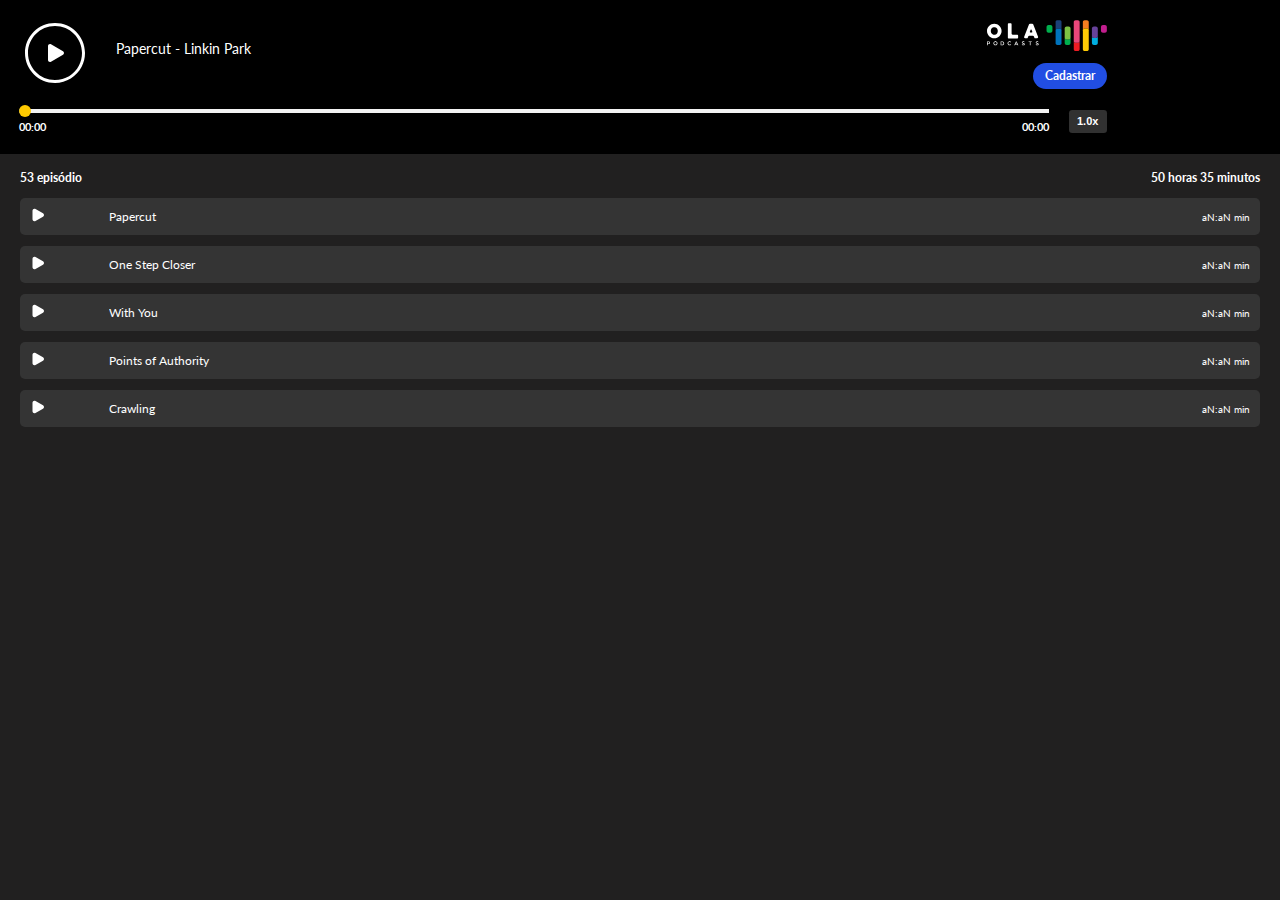
==== commit 83bc2793: "bug(player): initial value player background with webkit" ====
--- a/darkui.html
+++ b/darkui.html
@@ -274,25 +274,26 @@
 				<div class="bx-eb-ola bottom-player-embed_olapodcast">
 					<div class="bx-eb-ola players-bar-slider-embed_olapodcast">
 						<div class="bx-eb-ola progress-bar-embed_olapodcast">
-							<input class="bx-eb-ola progress-bar_track-embed_olapodcast" type="range" min="0" max="100" value="0" id="embed_olapodcast_seekbar" step="1" style="--min: 0; --max: 184.776; --val: 0;">
-
-							
+							<input class="bx-eb-ola progress-bar_track-embed_olapodcast track_embed_ola_podscast_background"
+								type="range" min="0" max="100" value="0" id="embed_olapodcast_seekbar" step="1"
+								style="--min: 0; --max: 184.776; --val: 0;">
 
 							<button style="display: none;" id="embed_olapodcast_unmuted">mute</button>
-							<button style="display: none;" class="display-none-embed_olapodcast" id="embed_olapodcast_muted">unmute</button>
+							<button style="display: none;" class="display-none-embed_olapodcast"
+								id="embed_olapodcast_muted">unmute</button>
 							<input style="display: none;" type="range" min="0" max="100" id="embed_olapodcast_vol_control" step="1">
 						</div>
 						<div class="bx-eb-ola progress-bar-time-embed_olapodcast left" id="current-duration">00:00</div>
 						<div class="bx-eb-ola progress-bar-time-embed_olapodcast right" id="total-duration">00:00</div>
 					</div>
-                    <div class="bx-eb-ola btn-time-embed_olapodcast">
+					<div class="bx-eb-ola btn-time-embed_olapodcast">
 						<select id="speedlist" class="bx-eb-ola btn-playbackrate-embed_olapodcast">
 							<option value="0.5">0.5x</option>
 							<option value="1" selected>1.0x</option>
 							<option value="1.5">1.5x</option>
 							<option value="2">2.0x</option>
 						</select>
-                    </div>
+					</div>
 				</div>
 			</div>
 		</div>
@@ -313,6 +314,8 @@
 		</div>
 
 	</div>
+
+
 
 	<script src="./assets/js/loadData.js" type="module"></script>
 	<script src="./assets/js/index.js" type="module"></script>
@@ -324,11 +327,11 @@
 		document.documentElement.classList.add('js');
 
 		_R.addEventListener('input', e => {
-		_R.style.setProperty('--val', +_R.value);
+			_R.style.setProperty('--val', +_R.value);
 		}, false);
 	</script>
 
-
+	<!--  www.olapodcasts.com.br -->
 
 
 </body>
--- a/assets/css/style.css
+++ b/assets/css/style.css
@@ -20,12 +20,17 @@
   border: none;
   width: 185px;
   height: 4px;
-  background: #ccc;
+  background: #F2F2F2;
+}
+
+[type="range"]::-webkit-progress-value {
+  background-color: red;
+  height: 4px;
 }
 
 .js [type='range']::-webkit-slider-runnable-track {
-  background: -webkit-gradient(linear, left top, left bottom, from(#0E53DB), to(#0E53DB)) 0/var(--sx) 100% no-repeat #ccc;
-  background: linear-gradient(#0E53DB, #0E53DB) 0/var(--sx) 100% no-repeat #ccc;
+  background: -webkit-gradient(linear, left top, left bottom, from(#0E53DB), to(#0E53DB)) 0/var(--sx) 100% no-repeat #F2F2F2;
+  background: linear-gradient(#0E53DB, #0E53DB) 0/var(--sx) 100% no-repeat #F2F2F2;
 }
 
 [type='range']::-moz-range-track {
@@ -33,7 +38,7 @@
   border: none;
   width: 185px;
   height: 4px;
-  background: #ccc;
+  background: #F2F2F2;
 }
 
 [type='range']::-ms-track {
@@ -41,7 +46,7 @@
   border: none;
   width: 185px;
   height: 4px;
-  background: #ccc;
+  background: #F2F2F2;
 }
 
 [type='range']::-moz-range-progress {
@@ -612,6 +617,10 @@
   margin: 0;
   padding: 0;
   list-style: none;
+}
+
+.main-embed_olapodcast .playlist-embed_olapodcast .acc-content-embed_olapodcast .inner .ul-embed_olapodcast li {
+  cursor: pointer;
 }
 
 .main-embed_olapodcast .playlist-embed_olapodcast .acc-content-embed_olapodcast .inner .ul-embed_olapodcast li .list-playlis-embed_olapodcast {
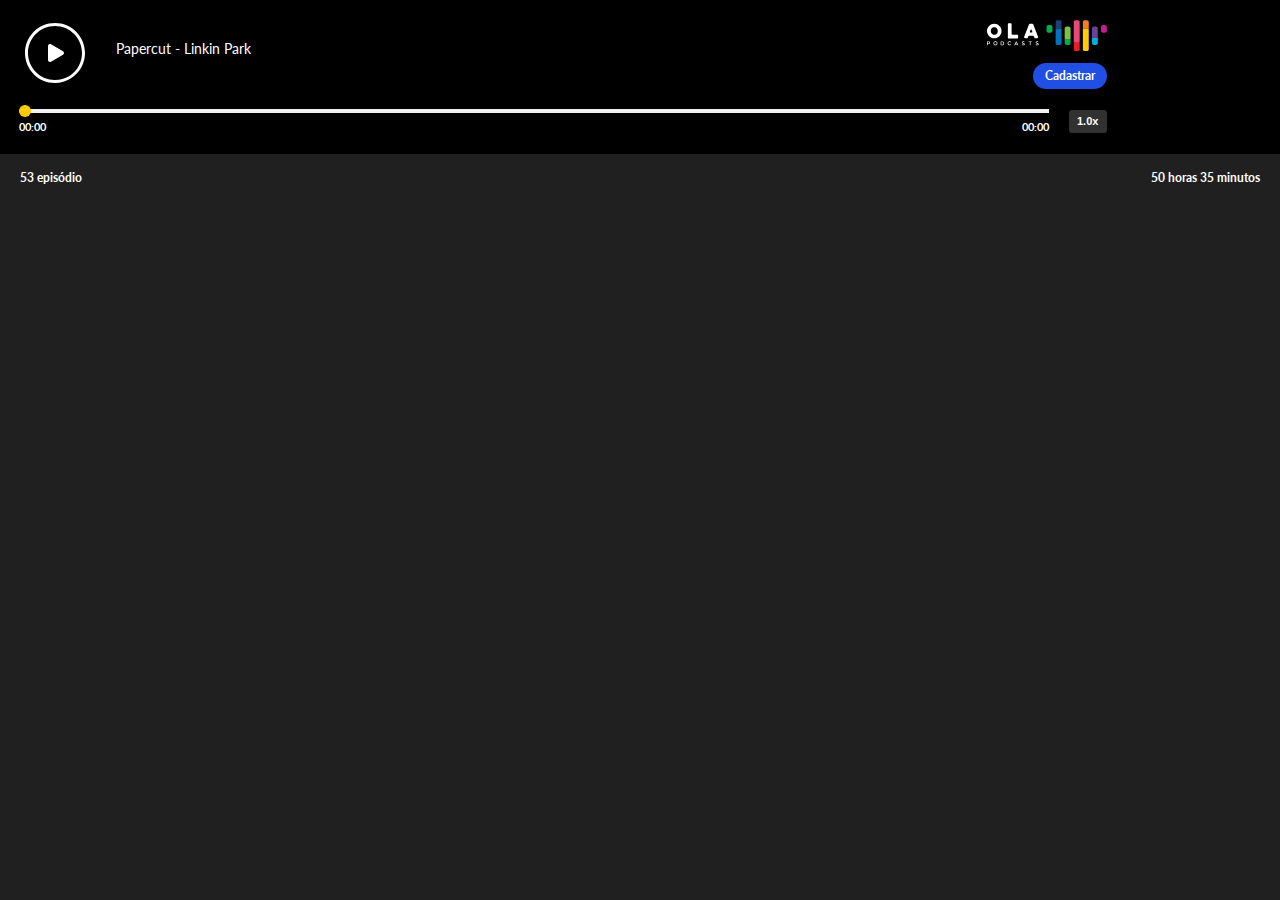
==== commit 0aa137e9: "bug(app): initial fetch query graphql" ====
--- a/darkui.html
+++ b/darkui.html
@@ -275,8 +275,7 @@
 					<div class="bx-eb-ola players-bar-slider-embed_olapodcast">
 						<div class="bx-eb-ola progress-bar-embed_olapodcast">
 							<input class="bx-eb-ola progress-bar_track-embed_olapodcast track_embed_ola_podscast_background"
-								type="range" min="0" max="100" value="0" id="embed_olapodcast_seekbar" step="1"
-								style="--min: 0; --max: 184.776; --val: 0;">
+								type="range" min="0" max="100" value="0" id="embed_olapodcast_seekbar" step="1">
 
 							<button style="display: none;" id="embed_olapodcast_unmuted">mute</button>
 							<button style="display: none;" class="display-none-embed_olapodcast"
@@ -317,9 +316,13 @@
 
 
 
+	<script src="./assets/js/index.js" type="module"></script>
 	<script src="./assets/js/loadData.js" type="module"></script>
-	<script src="./assets/js/index.js" type="module"></script>
-	<script src="./assets/js/fetchAudio.js"></script>
+
+
+
+
+
 	<!-- <script src="./assets/js/accordion.js"></script> -->
 	<script>
 		const _R = document.querySelector('#embed_olapodcast_seekbar');
--- a/assets/css/style.css
+++ b/assets/css/style.css
@@ -21,11 +21,6 @@
   width: 185px;
   height: 4px;
   background: #F2F2F2;
-}
-
-[type="range"]::-webkit-progress-value {
-  background-color: red;
-  height: 4px;
 }
 
 .js [type='range']::-webkit-slider-runnable-track {
@@ -533,6 +528,13 @@
 .main-embed_olapodcast .header-embed_olapodcast .player-embed_olapodcast .bottom-player-embed_olapodcast .players-bar-slider-embed_olapodcast .progress-bar-embed_olapodcast .progress-bar_track-embed_olapodcast::-moz-range-progress {
   background-color: #0E53DB;
   height: 4px;
+}
+
+.main-embed_olapodcast .header-embed_olapodcast .player-embed_olapodcast .bottom-player-embed_olapodcast .players-bar-slider-embed_olapodcast .progress-bar-embed_olapodcast .progress-bar_track-embed_olapodcast::range-progress {
+  height: 20px;
+  border-radius: 10px 0 0 10px;
+  background-color: #2196F3;
+  border: 2px solid #1976D2;
 }
 
 .main-embed_olapodcast .header-embed_olapodcast .player-embed_olapodcast .bottom-player-embed_olapodcast .players-bar-slider-embed_olapodcast .progress-bar-embed_olapodcast .progress-bar_handle-embed_olapodcast {
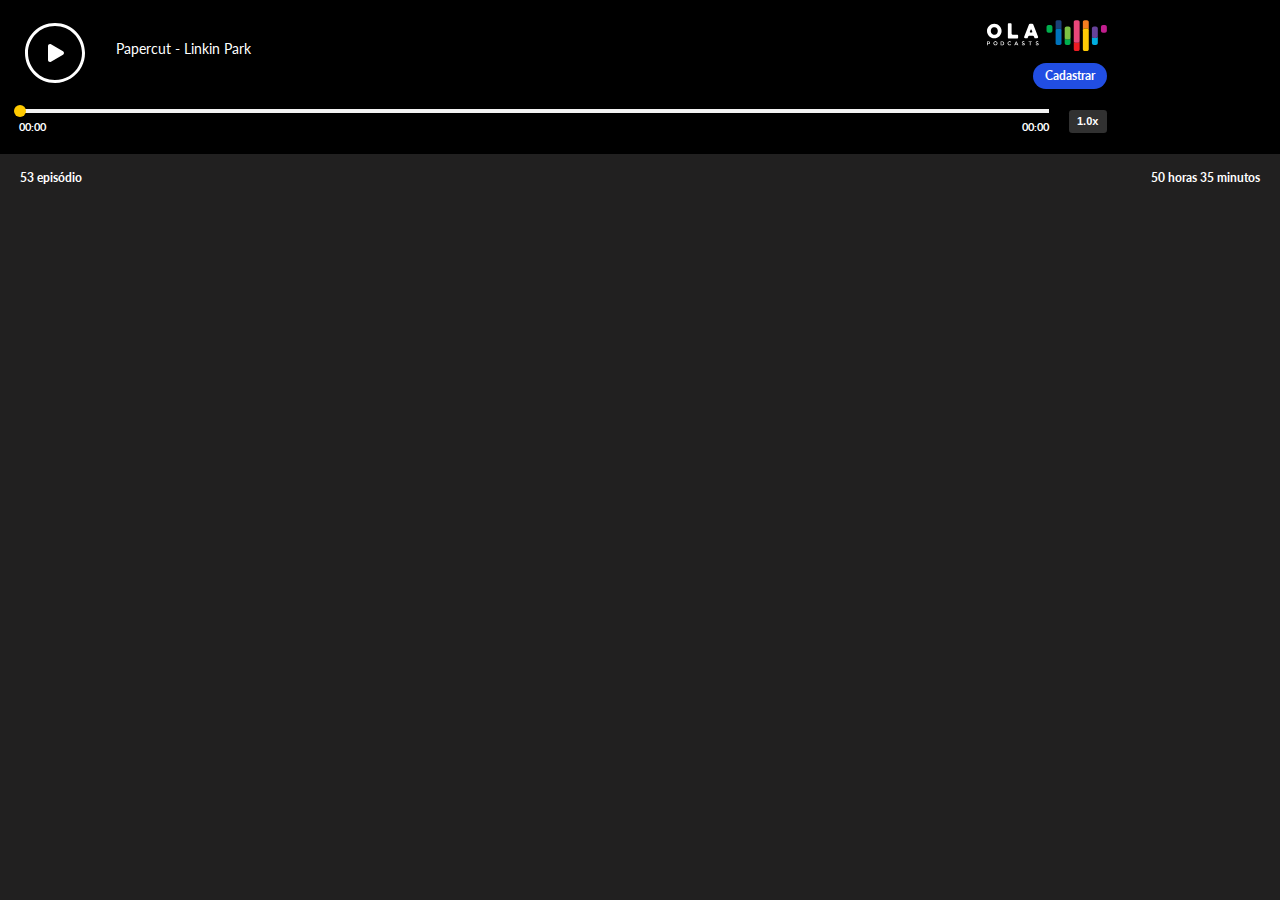
==== commit 863491d4: "fix progress bar webkit + moz" ====
--- a/darkui.html
+++ b/darkui.html
@@ -274,8 +274,12 @@
 				<div class="bx-eb-ola bottom-player-embed_olapodcast">
 					<div class="bx-eb-ola players-bar-slider-embed_olapodcast">
 						<div class="bx-eb-ola progress-bar-embed_olapodcast">
-							<input class="bx-eb-ola progress-bar_track-embed_olapodcast track_embed_ola_podscast_background"
-								type="range" min="0" max="100" value="0" id="embed_olapodcast_seekbar" step="1">
+							<progress class="bx-eb-ola progress-bar_track-embed_olapodcast"
+							type="range" min="0" max="100" value="0" id="track_embed_ola_podscast_background" step="1"
+							style=""></progress>
+							<input class="bx-eb-ola progress-bar_track-embed_olapodcast"
+								type="range" min="0" max="100" value="0" id="embed_olapodcast_seekbar" step="1"
+								style="width: calc(100% + 12px);">
 
 							<button style="display: none;" id="embed_olapodcast_unmuted">mute</button>
 							<button style="display: none;" class="display-none-embed_olapodcast"
@@ -316,23 +320,10 @@
 
 
 
+	<script src="./assets/js/loadData.js" type="module"></script>
 	<script src="./assets/js/index.js" type="module"></script>
-	<script src="./assets/js/loadData.js" type="module"></script>
-
-
-
-
-
+	<script src="./assets/js/fetchAudio.js"></script>
 	<!-- <script src="./assets/js/accordion.js"></script> -->
-	<script>
-		const _R = document.querySelector('#embed_olapodcast_seekbar');
-
-		document.documentElement.classList.add('js');
-
-		_R.addEventListener('input', e => {
-			_R.style.setProperty('--val', +_R.value);
-		}, false);
-	</script>
 
 	<!--  www.olapodcasts.com.br -->
 
--- a/assets/css/style.css
+++ b/assets/css/style.css
@@ -1,94 +1,4 @@
 @charset "UTF-8";
-[type='range'] {
-  --range: calc(var(--max) - var(--min));
-  --ratio: calc((var(--val) - var(--min))/var(--range));
-  --sx: calc(.5*12px + var(--ratio)*(100% - 12px));
-  margin: 0;
-  padding: 0;
-  width: 185px;
-  height: 12px;
-  background: transparent;
-}
-
-[type='range'], [type='range']::-webkit-slider-thumb {
-  -webkit-appearance: none;
-}
-
-[type='range']::-webkit-slider-runnable-track {
-  -webkit-box-sizing: border-box;
-          box-sizing: border-box;
-  border: none;
-  width: 185px;
-  height: 4px;
-  background: #F2F2F2;
-}
-
-.js [type='range']::-webkit-slider-runnable-track {
-  background: -webkit-gradient(linear, left top, left bottom, from(#0E53DB), to(#0E53DB)) 0/var(--sx) 100% no-repeat #F2F2F2;
-  background: linear-gradient(#0E53DB, #0E53DB) 0/var(--sx) 100% no-repeat #F2F2F2;
-}
-
-[type='range']::-moz-range-track {
-  box-sizing: border-box;
-  border: none;
-  width: 185px;
-  height: 4px;
-  background: #F2F2F2;
-}
-
-[type='range']::-ms-track {
-  box-sizing: border-box;
-  border: none;
-  width: 185px;
-  height: 4px;
-  background: #F2F2F2;
-}
-
-[type='range']::-moz-range-progress {
-  height: 4px;
-  background: #0E53DB;
-}
-
-[type='range']::-ms-fill-lower {
-  height: 4px;
-  background: #0E53DB;
-}
-
-[type='range']::-webkit-slider-thumb {
-  top: -8px;
-  margin-top: -4px;
-  -webkit-box-sizing: border-box;
-          box-sizing: border-box;
-  border: none;
-  width: 12px;
-  height: 12px;
-  background: #0E53DB;
-  border-radius: 10px;
-}
-
-[type='range']::-moz-range-thumb {
-  box-sizing: border-box;
-  border: none;
-  width: 12px;
-  height: 12px;
-  background: #0E53DB;
-  border-radius: 10px;
-}
-
-[type='range']::-ms-thumb {
-  margin-top: 0;
-  box-sizing: border-box;
-  border: none;
-  width: 12px;
-  height: 12px;
-  background: #0E53DB;
-  border-radius: 10px;
-}
-
-[type='range']::-ms-tooltip {
-  display: none;
-}
-
 .scrollhere,
 .scrollola {
   scrollbar-color: #cacaca #F4F4F4;
@@ -467,6 +377,10 @@
 }
 
 .main-embed_olapodcast .header-embed_olapodcast .player-embed_olapodcast .bottom-player-embed_olapodcast .players-bar-slider-embed_olapodcast .progress-bar-embed_olapodcast .progress-bar_track-embed_olapodcast {
+  -webkit-appearance: none;
+     -moz-appearance: none;
+          appearance: none;
+  border: none;
   width: 100%;
   height: 4px;
   margin: 0;
@@ -475,12 +389,17 @@
   display: flex;
   border-radius: 2px 0 0 2px;
   background: #0E53DB;
+  background: transparent;
+  position: absolute;
+  margin-left: 6px;
+  left: -6px;
+  z-index: 1;
+  -webkit-transition: all .2s ease-in-out;
+  transition: all .2s ease-in-out;
+}
+
+.main-embed_olapodcast .header-embed_olapodcast .player-embed_olapodcast .bottom-player-embed_olapodcast .players-bar-slider-embed_olapodcast .progress-bar-embed_olapodcast .progress-bar_track-embed_olapodcast::-moz-range-track {
   background: #F2F2F2;
-  position: absolute;
-  left: 0;
-  z-index: 1;
-  /* para o Fire Fox */
-  /* para browsers da MS */
 }
 
 .main-embed_olapodcast .header-embed_olapodcast .player-embed_olapodcast .bottom-player-embed_olapodcast .players-bar-slider-embed_olapodcast .progress-bar-embed_olapodcast .progress-bar_track-embed_olapodcast::-moz-range-thumb {
@@ -517,7 +436,8 @@
   border-radius: 10px;
   cursor: pointer;
   position: relative;
-  top: -7px;
+  top: 0;
+  margin-left: -5px;
 }
 
 .main-embed_olapodcast .header-embed_olapodcast .player-embed_olapodcast .bottom-player-embed_olapodcast .players-bar-slider-embed_olapodcast .progress-bar-embed_olapodcast .progress-bar_track-embed_olapodcast::-ms-fill-lower {
@@ -530,11 +450,12 @@
   height: 4px;
 }
 
-.main-embed_olapodcast .header-embed_olapodcast .player-embed_olapodcast .bottom-player-embed_olapodcast .players-bar-slider-embed_olapodcast .progress-bar-embed_olapodcast .progress-bar_track-embed_olapodcast::range-progress {
-  height: 20px;
-  border-radius: 10px 0 0 10px;
-  background-color: #2196F3;
-  border: 2px solid #1976D2;
+.main-embed_olapodcast .header-embed_olapodcast .player-embed_olapodcast .bottom-player-embed_olapodcast .players-bar-slider-embed_olapodcast .progress-bar-embed_olapodcast .progress-bar_track-embed_olapodcast::-webkit-progress-bar {
+  background-color: #F2F2F2;
+}
+
+.main-embed_olapodcast .header-embed_olapodcast .player-embed_olapodcast .bottom-player-embed_olapodcast .players-bar-slider-embed_olapodcast .progress-bar-embed_olapodcast .progress-bar_track-embed_olapodcast::-webkit-progress-value {
+  background-color: #0E53DB;
 }
 
 .main-embed_olapodcast .header-embed_olapodcast .player-embed_olapodcast .bottom-player-embed_olapodcast .players-bar-slider-embed_olapodcast .progress-bar-embed_olapodcast .progress-bar_handle-embed_olapodcast {
@@ -884,7 +805,7 @@
 
 .dark-ui-embed_olapodcast .main-embed_olapodcast .header-embed_olapodcast .player-embed_olapodcast .bottom-player-embed_olapodcast .players-bar-slider-embed_olapodcast .progress-bar-embed_olapodcast .progress-bar_track-embed_olapodcast {
   background: #FFCA00;
-  background: #F2F2F2;
+  background: transparent;
   /* para o Fire Fox */
   /* para browsers da MS */
 }
@@ -909,6 +830,14 @@
   background: #FFCA00;
 }
 
+.dark-ui-embed_olapodcast .main-embed_olapodcast .header-embed_olapodcast .player-embed_olapodcast .bottom-player-embed_olapodcast .players-bar-slider-embed_olapodcast .progress-bar-embed_olapodcast .progress-bar_track-embed_olapodcast::-webkit-progress-bar {
+  background-color: #F2F2F2;
+}
+
+.dark-ui-embed_olapodcast .main-embed_olapodcast .header-embed_olapodcast .player-embed_olapodcast .bottom-player-embed_olapodcast .players-bar-slider-embed_olapodcast .progress-bar-embed_olapodcast .progress-bar_track-embed_olapodcast::-webkit-progress-value {
+  background-color: #FFCA00;
+}
+
 .dark-ui-embed_olapodcast .main-embed_olapodcast .header-embed_olapodcast .player-embed_olapodcast .bottom-player-embed_olapodcast .players-bar-slider-embed_olapodcast .progress-bar-embed_olapodcast .progress-bar_handle-embed_olapodcast {
   background: #FFCA00;
 }
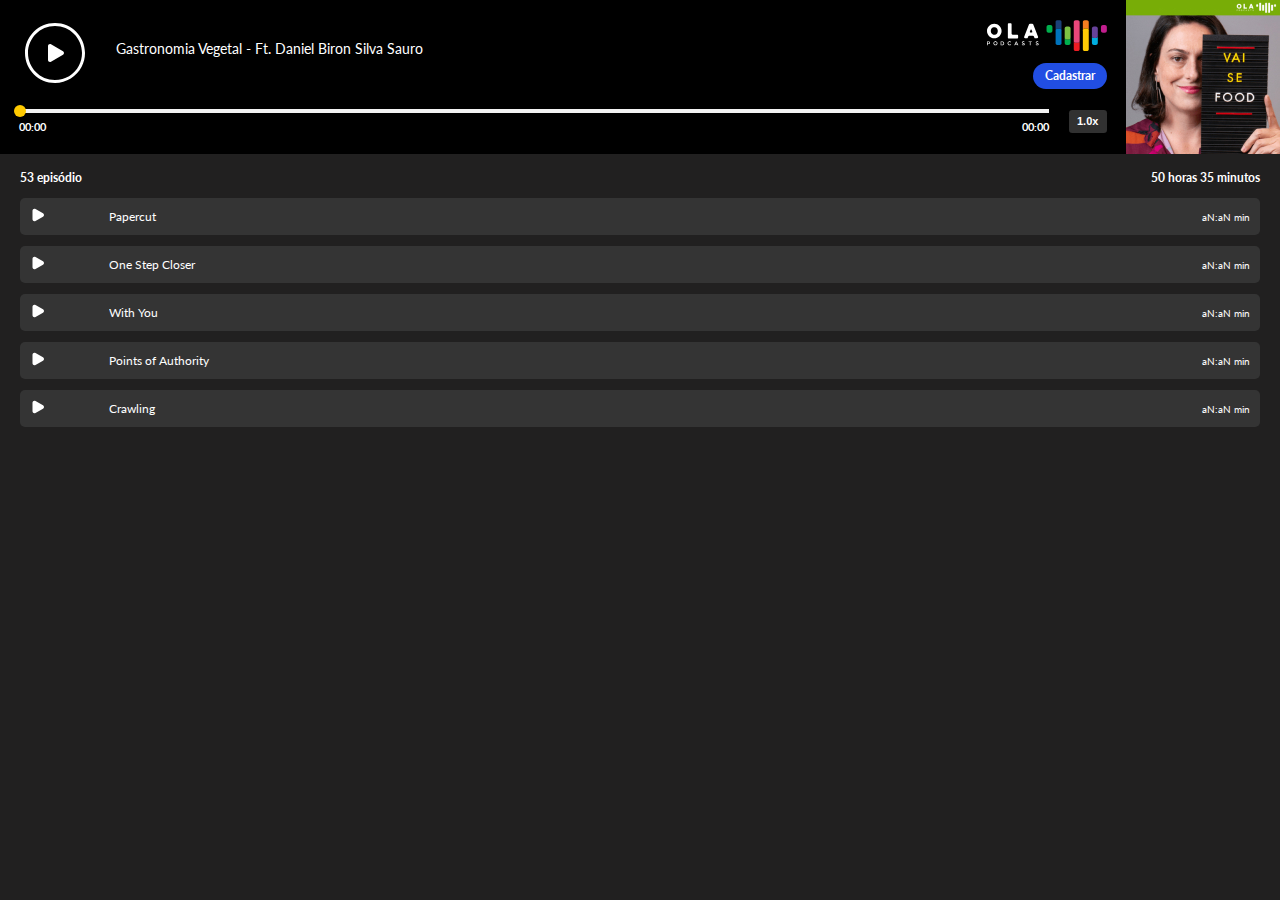
==== commit 9df14774: "feat(app): integraion with api grpahql" ====
--- a/darkui.html
+++ b/darkui.html
@@ -274,12 +274,10 @@
 				<div class="bx-eb-ola bottom-player-embed_olapodcast">
 					<div class="bx-eb-ola players-bar-slider-embed_olapodcast">
 						<div class="bx-eb-ola progress-bar-embed_olapodcast">
-							<progress class="bx-eb-ola progress-bar_track-embed_olapodcast"
-							type="range" min="0" max="100" value="0" id="track_embed_ola_podscast_background" step="1"
-							style=""></progress>
-							<input class="bx-eb-ola progress-bar_track-embed_olapodcast"
-								type="range" min="0" max="100" value="0" id="embed_olapodcast_seekbar" step="1"
-								style="width: calc(100% + 12px);">
+							<progress class="bx-eb-ola progress-bar_track-embed_olapodcast" type="range" min="0" max="100" value="0"
+								id="track_embed_ola_podscast_background" step="1" style=""></progress>
+							<input class="bx-eb-ola progress-bar_track-embed_olapodcast" type="range" min="0" max="100" value="0"
+								id="embed_olapodcast_seekbar" step="1" style="width: calc(100% + 12px);">
 
 							<button style="display: none;" id="embed_olapodcast_unmuted">mute</button>
 							<button style="display: none;" class="display-none-embed_olapodcast"
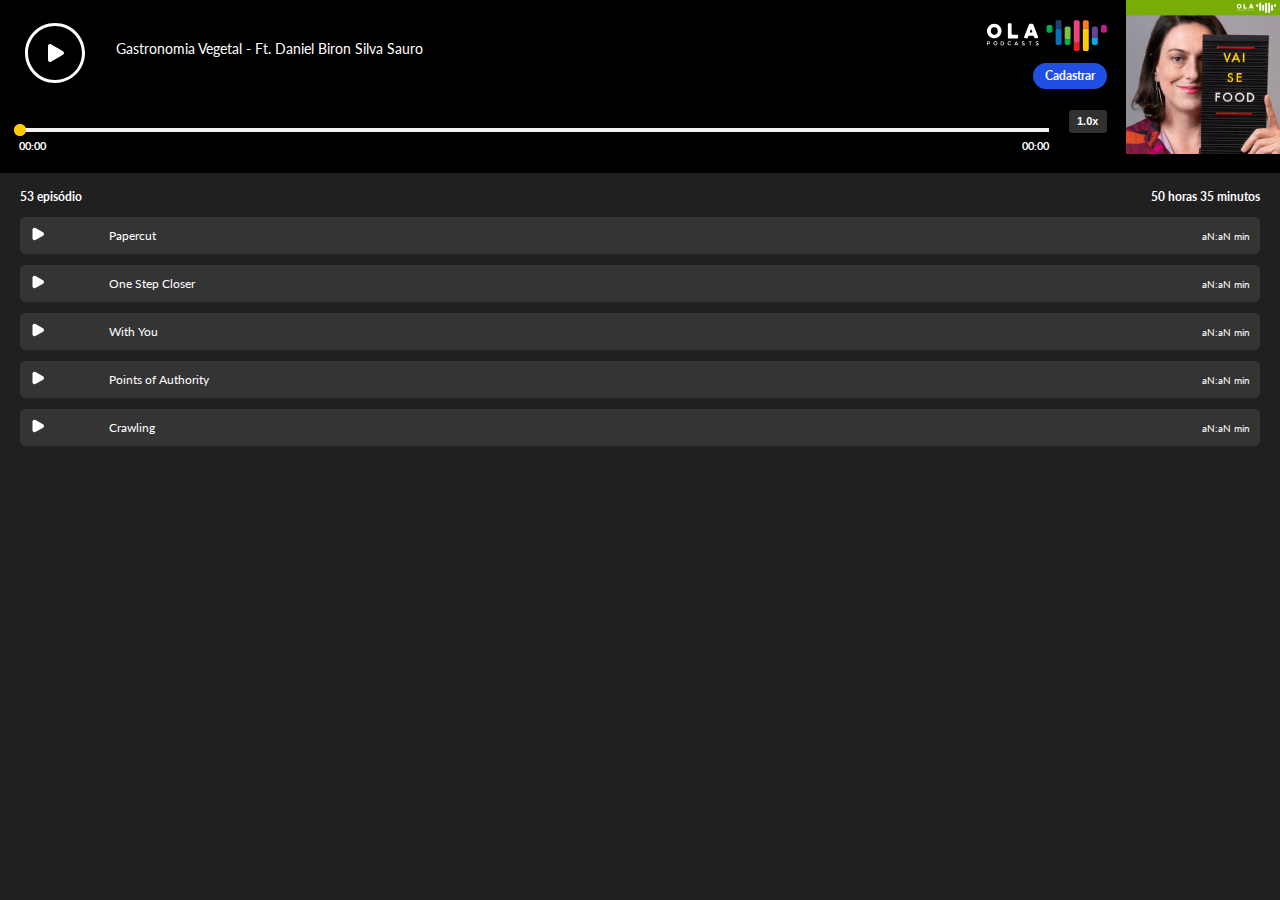
==== commit 75fcb325: "chore(app): test" ====
--- a/darkui.html
+++ b/darkui.html
@@ -274,10 +274,19 @@
 				<div class="bx-eb-ola bottom-player-embed_olapodcast">
 					<div class="bx-eb-ola players-bar-slider-embed_olapodcast">
 						<div class="bx-eb-ola progress-bar-embed_olapodcast">
+<<<<<<< HEAD
 							<progress class="bx-eb-ola progress-bar_track-embed_olapodcast" type="range" min="0" max="100" value="0"
 								id="track_embed_ola_podscast_background" step="1" style=""></progress>
 							<input class="bx-eb-ola progress-bar_track-embed_olapodcast" type="range" min="0" max="100" value="0"
 								id="embed_olapodcast_seekbar" step="1" style="width: calc(100% + 12px);">
+=======
+							<progress class="bx-eb-ola progress-bar_track-embed_olapodcast"
+							type="range" min="0" max="100" value="0" id="track_embed_ola_podscast_background" step="1"
+							style=""></progress>
+							<input class="bx-eb-ola progress-bar_track-embed_olapodcast"
+								type="range" min="0" max="100" value="0" id="embed_olapodcast_seekbar" step="1"
+								style="width: calc(100% + 12px);">
+>>>>>>> 863491d499bf8944f26e3acb8e5c9c98afa5f527
 
 							<button style="display: none;" id="embed_olapodcast_unmuted">mute</button>
 							<button style="display: none;" class="display-none-embed_olapodcast"
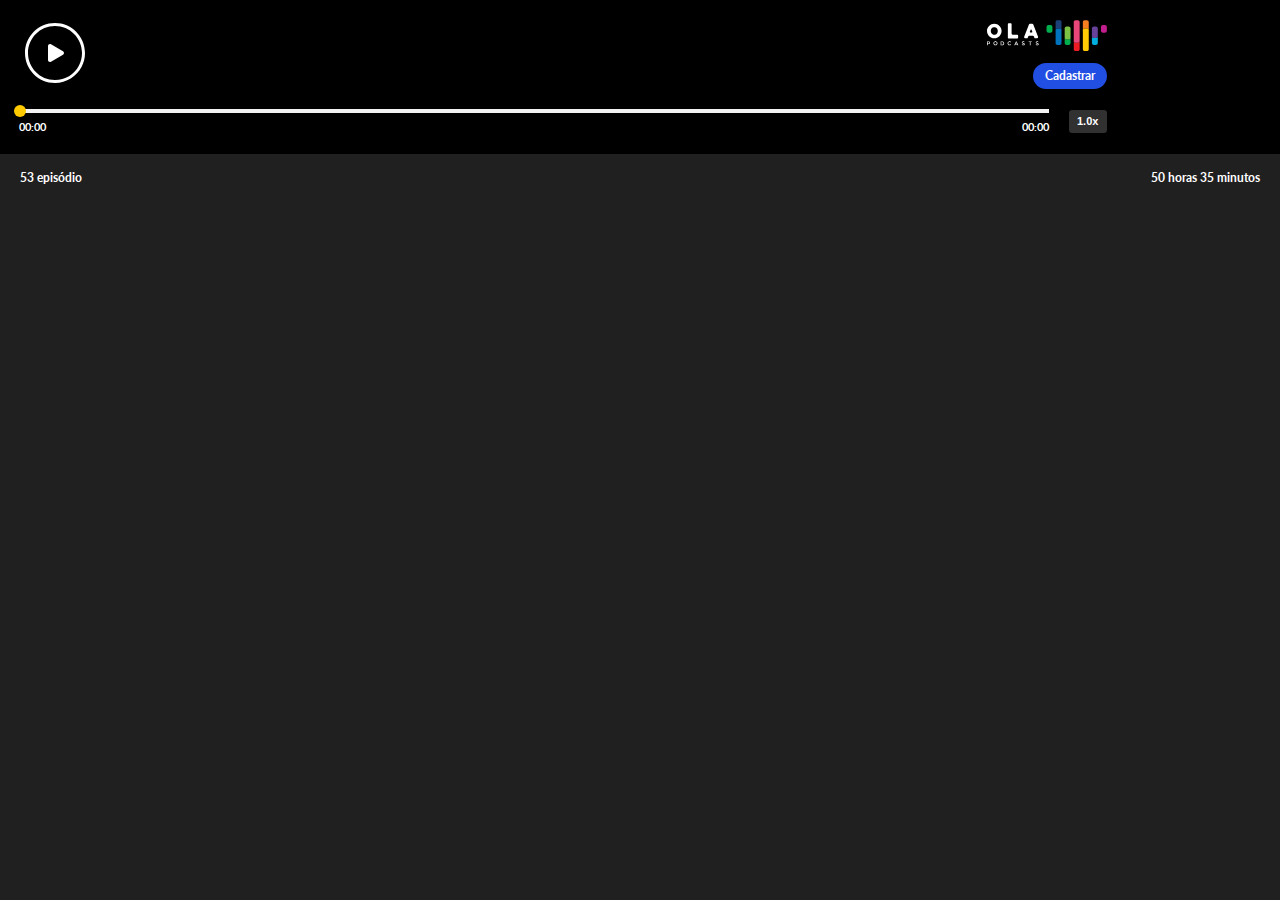
==== commit a3aebbba: "fix data load of the testdata" ====
--- a/darkui.html
+++ b/darkui.html
@@ -99,7 +99,7 @@
 
 				</div>
 				<div class="thumb-embed_olapodcast">
-					<img alt="" src="./assets/img/thumb-epi.jpg">
+					<img alt="" src="">
 				</div>
 			</div>
 			<div class="bx-eb-ola player-embed_olapodcast">
@@ -126,7 +126,7 @@
 						</button>
 					</div>
 					<div class="bx-eb-ola infos-box-embed_olapodcast">
-						<h2>Gastronomia Vegetal - Ft. Daniel Biron Silva Sauro</h2>
+						<h2> </h2>
 						<div class="bx-eb-ola socials-embed_olapodcast">
 							<a href="#" class="bx-eb-ola link-embed_olapodcast">
 								<svg width="19" height="19" viewBox="0 0 19 19" fill="none" xmlns="http://www.w3.org/2000/svg">
@@ -274,19 +274,12 @@
 				<div class="bx-eb-ola bottom-player-embed_olapodcast">
 					<div class="bx-eb-ola players-bar-slider-embed_olapodcast">
 						<div class="bx-eb-ola progress-bar-embed_olapodcast">
-<<<<<<< HEAD
-							<progress class="bx-eb-ola progress-bar_track-embed_olapodcast" type="range" min="0" max="100" value="0"
-								id="track_embed_ola_podscast_background" step="1" style=""></progress>
-							<input class="bx-eb-ola progress-bar_track-embed_olapodcast" type="range" min="0" max="100" value="0"
-								id="embed_olapodcast_seekbar" step="1" style="width: calc(100% + 12px);">
-=======
 							<progress class="bx-eb-ola progress-bar_track-embed_olapodcast"
 							type="range" min="0" max="100" value="0" id="track_embed_ola_podscast_background" step="1"
-							style=""></progress>
+							></progress>
 							<input class="bx-eb-ola progress-bar_track-embed_olapodcast"
 								type="range" min="0" max="100" value="0" id="embed_olapodcast_seekbar" step="1"
 								style="width: calc(100% + 12px);">
->>>>>>> 863491d499bf8944f26e3acb8e5c9c98afa5f527
 
 							<button style="display: none;" id="embed_olapodcast_unmuted">mute</button>
 							<button style="display: none;" class="display-none-embed_olapodcast"
